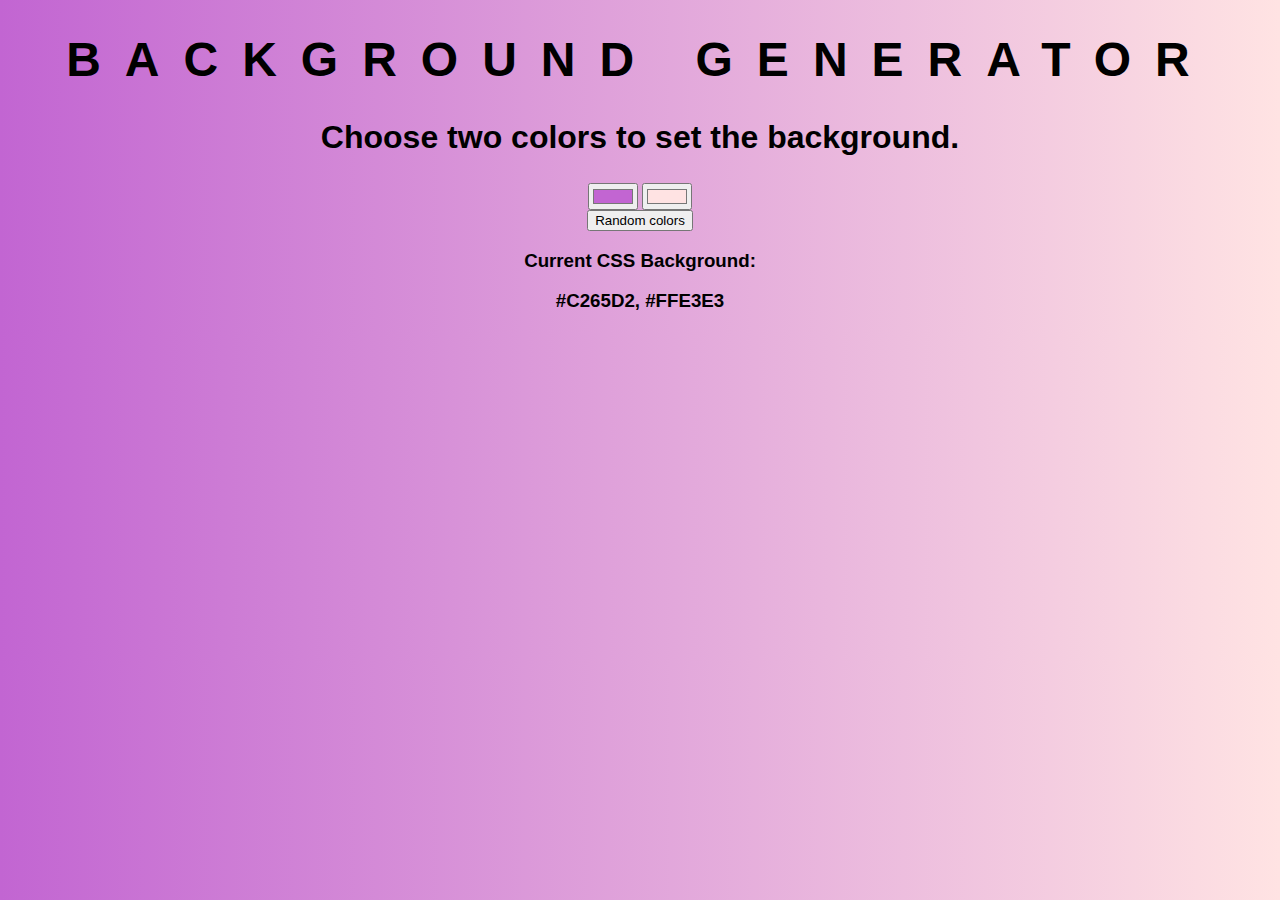
==== index.html @ de2ec0b1 "Update index.html" ====
<!DOCTYPE html>
<html>
<head>
  <meta charset="utf-8">
  <title>Gradient Background</title>
  <link href="https://fonts.googleapis.com/css?family=Open+Sans" rel="stylesheet">
  <link rel="stylesheet" type="text/css" href="gradient.css">
</head>

<body id="gradient">
  <h1>Background Generator</h1>
  <h2>Choose two colors to set the background.</h2>
<div>
  <input oninput="colorChange()" class="color1" type="color" name="color1" value=#c265d2>
  <input oninput="colorChange()" class="color2" type="color" name="color2" value=#ffe3e3>
</div>

  <button onclick="getRandomColor()" type="button" name="button">Random colors</button>

  <h3>Current CSS Background:</h3>
  <h3 id="current">
    #c265d2, #ffe3e3
  </h3>
  <h3 id="line">  </h3>

  <script type="text/javascript"  src="gradient.js"></script>
</body>
</html>
---- gradient.css ----
body {
  font-family: 'Open serif', sans-serif;
  text-align: center;
  background: linear-gradient(to right, rgb(194, 101, 210), rgb(255, 227, 227));
}

h1 {
  text-transform: uppercase;
  font-size: 3em;
  letter-spacing: .5em;
}

h2 {
  font-size: 2em;
}

#current {
  text-transform: uppercase;
}

#line {
  text-transform: none;
}
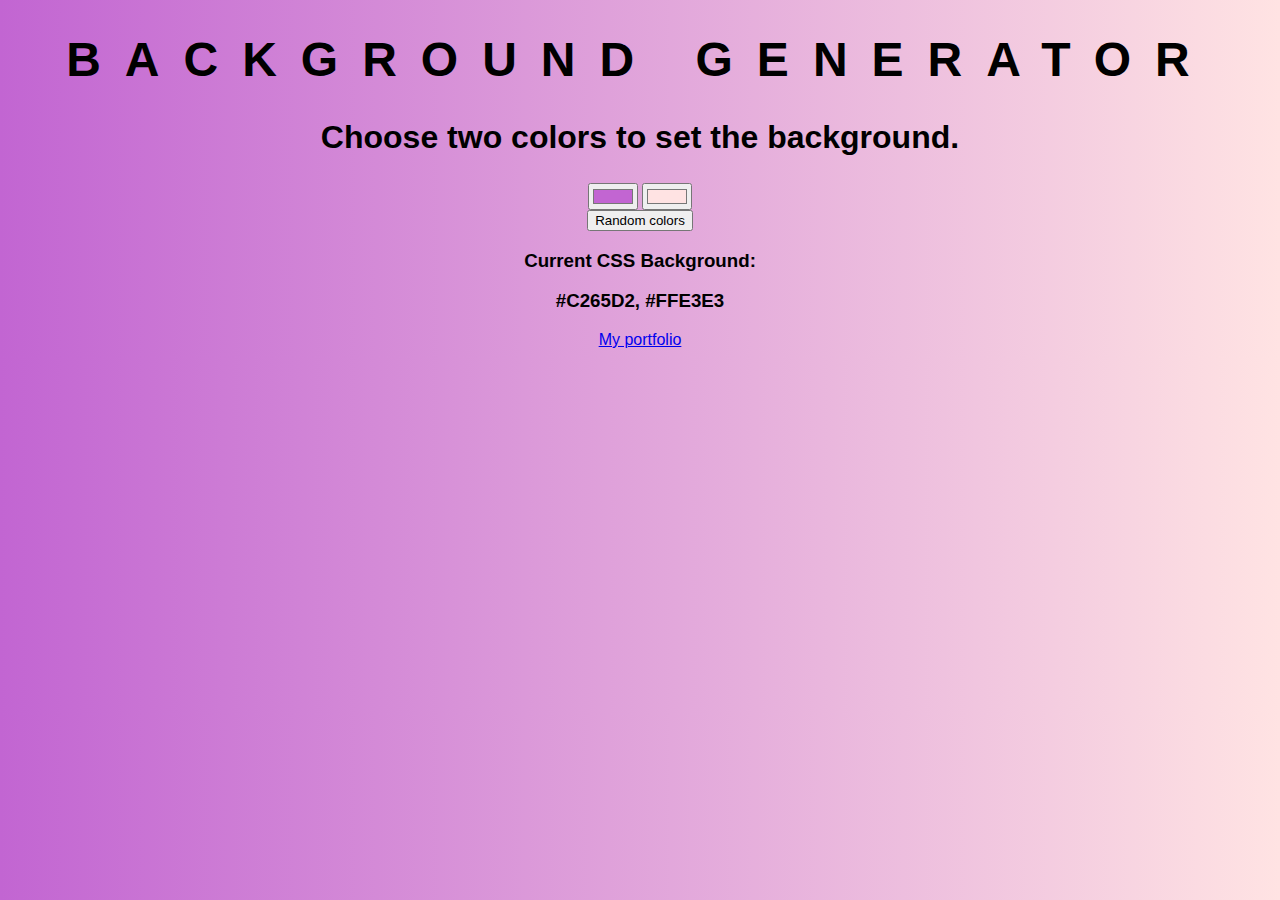
==== commit 21ea55aa: "CodeSchool portfolio add" ====
--- a/index.html
+++ b/index.html
@@ -23,6 +23,10 @@
   </h3>
   <h3 id="line">  </h3>
 
+  <footer>
+    <a href="CodeSchool/index.html">My portfolio</a>
+  </footer>
+
   <script type="text/javascript"  src="gradient.js"></script>
 </body>
 </html>
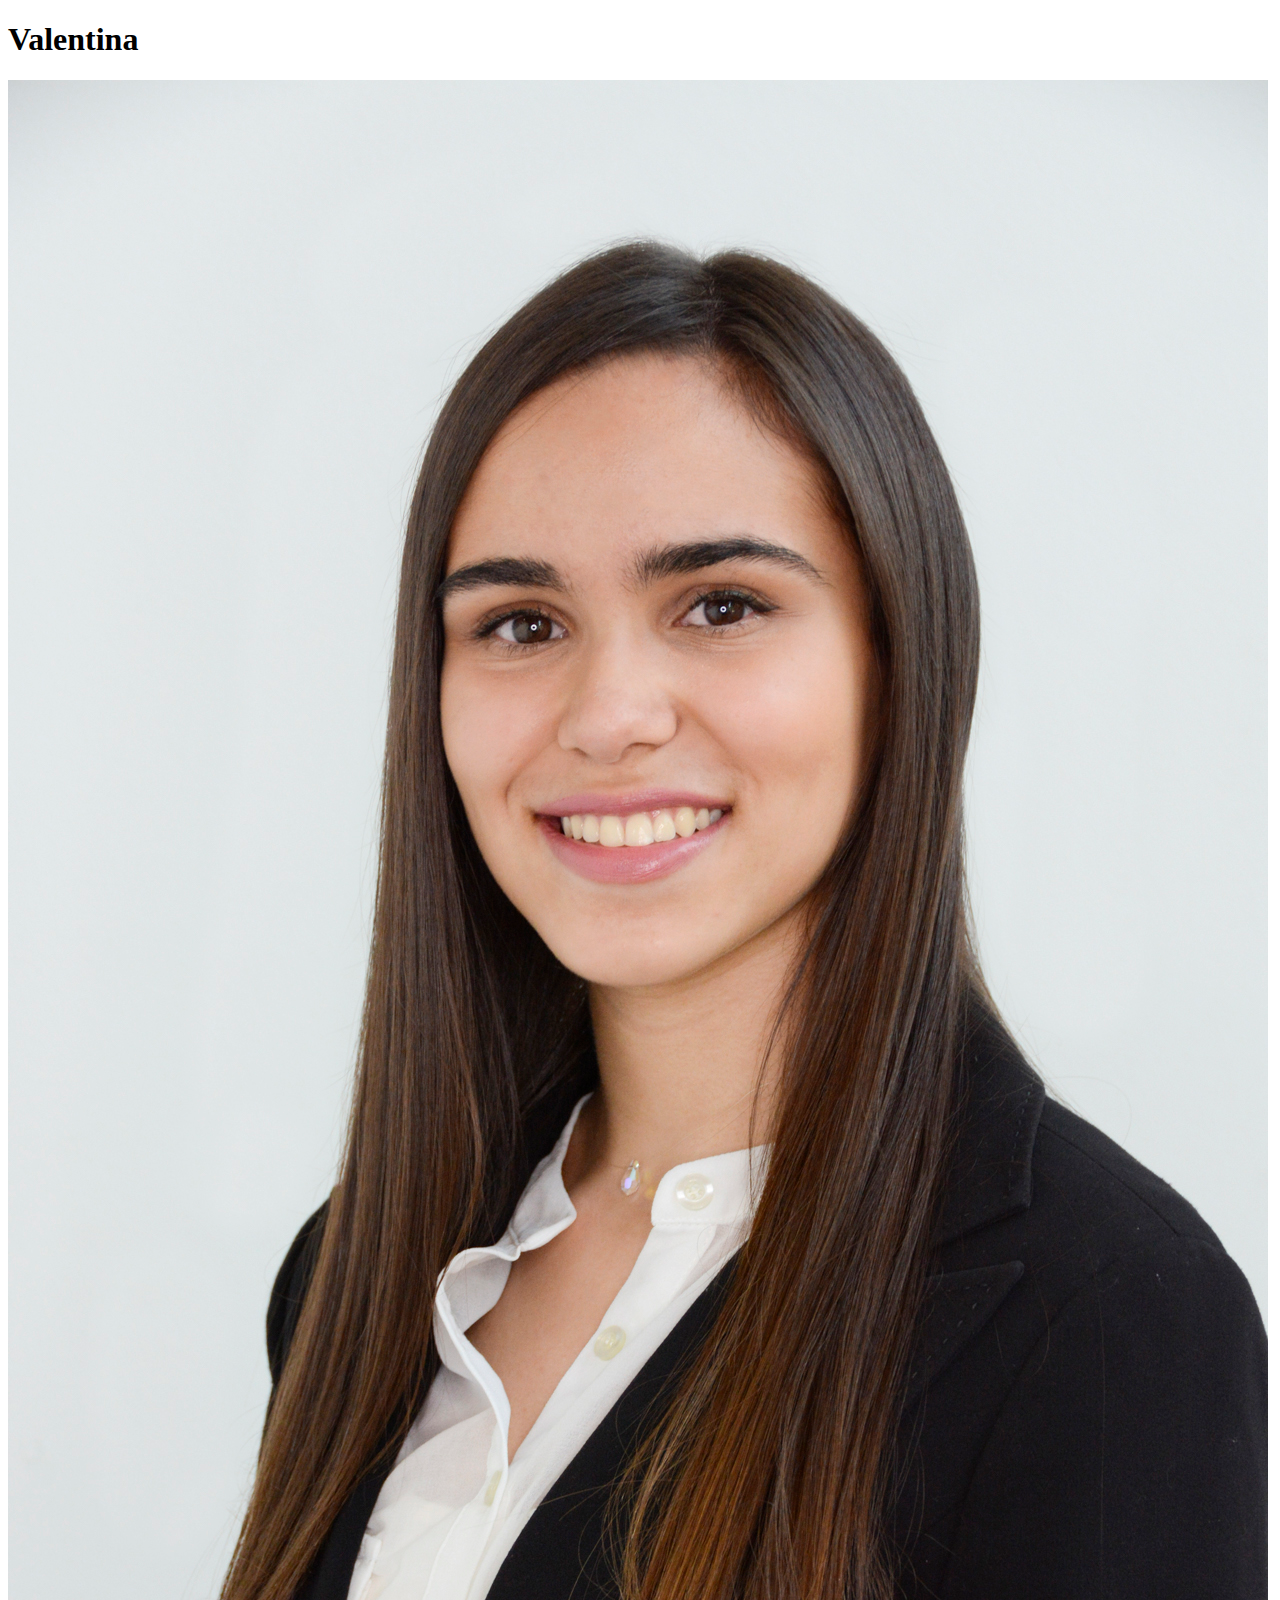
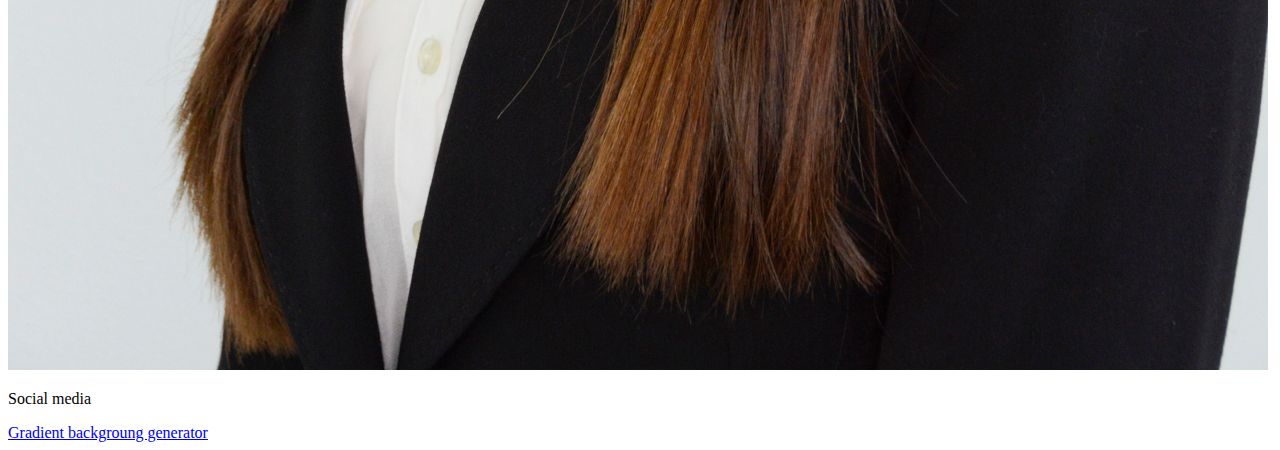
==== commit 9fb4a90b: "profile update" ====
--- a/index.html
+++ b/index.html
@@ -1,32 +1,42 @@
 <!DOCTYPE html>
 <html>
-<head>
-  <meta charset="utf-8">
-  <title>Gradient Background</title>
-  <link href="https://fonts.googleapis.com/css?family=Open+Sans" rel="stylesheet">
-  <link rel="stylesheet" type="text/css" href="gradient.css">
-</head>
+  <head>
+    <meta charset="utf-8">
+    <link rel="stylesheet" href="master.css">
+    <title>Valentina Sánchez</title>
+  </head>
+  <body>
+    <div class="about">
+      <h1>Valentina</h1>
+      <h2></h2>
 
-<body id="gradient">
-  <h1>Background Generator</h1>
-  <h2>Choose two colors to set the background.</h2>
-<div>
-  <input oninput="colorChange()" class="color1" type="color" name="color1" value=#c265d2>
-  <input oninput="colorChange()" class="color2" type="color" name="color2" value=#ffe3e3>
-</div>
+    </div>
 
-  <button onclick="getRandomColor()" type="button" name="button">Random colors</button>
+    <div class="profile">
+      <img src="photo.jpg" alt="Picture">
 
-  <h3>Current CSS Background:</h3>
-  <h3 id="current">
-    #c265d2, #ffe3e3
-  </h3>
-  <h3 id="line">  </h3>
+      <div class="social">
 
-  <footer>
-    <a href="CodeSchool/index.html">My portfolio</a>
-  </footer>
+      </div>
 
-  <script type="text/javascript"  src="gradient.js"></script>
-</body>
+      <p>Social media</p>
+    </div>
+
+    <div class="academic">
+
+    </div>
+
+    <div class="masquedulce">
+
+    </div>
+
+    <div class="games">
+
+    </div>
+
+    <div class="courses">
+      <a href="/Gradient/index.html">Gradient backgroung generator</a>
+    </div>
+
+  </body>
 </html>
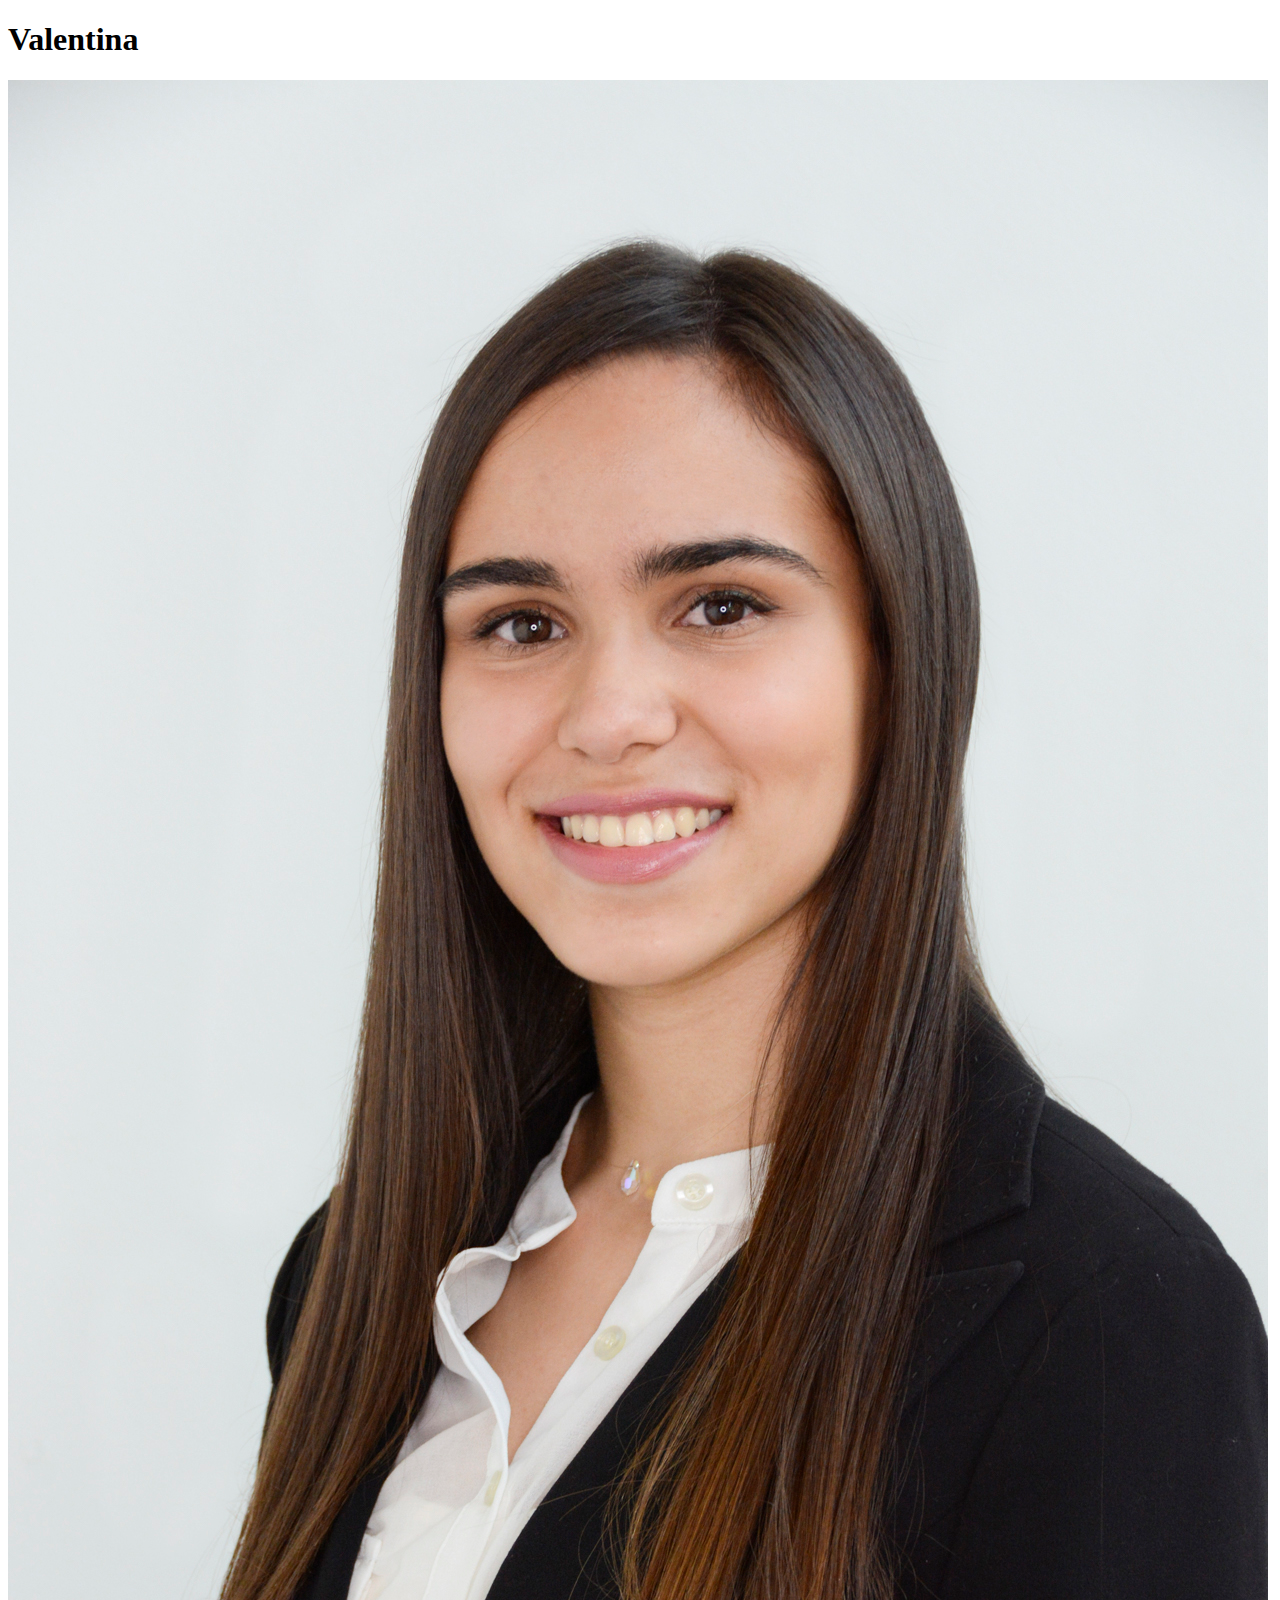
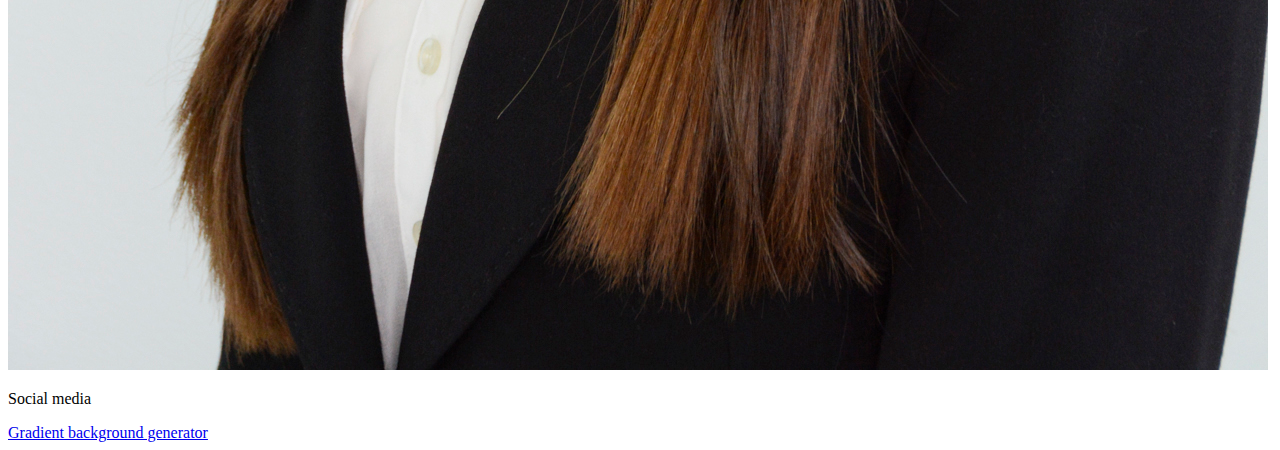
==== commit 1226e215: "link update" ====
--- a/index.html
+++ b/index.html
@@ -35,7 +35,7 @@
     </div>
 
     <div class="courses">
-      <a href="/Gradient/index.html">Gradient backgroung generator</a>
+      <a href="/Gradient/index.html" target="_blank">Gradient background generator</a>
     </div>
 
   </body>
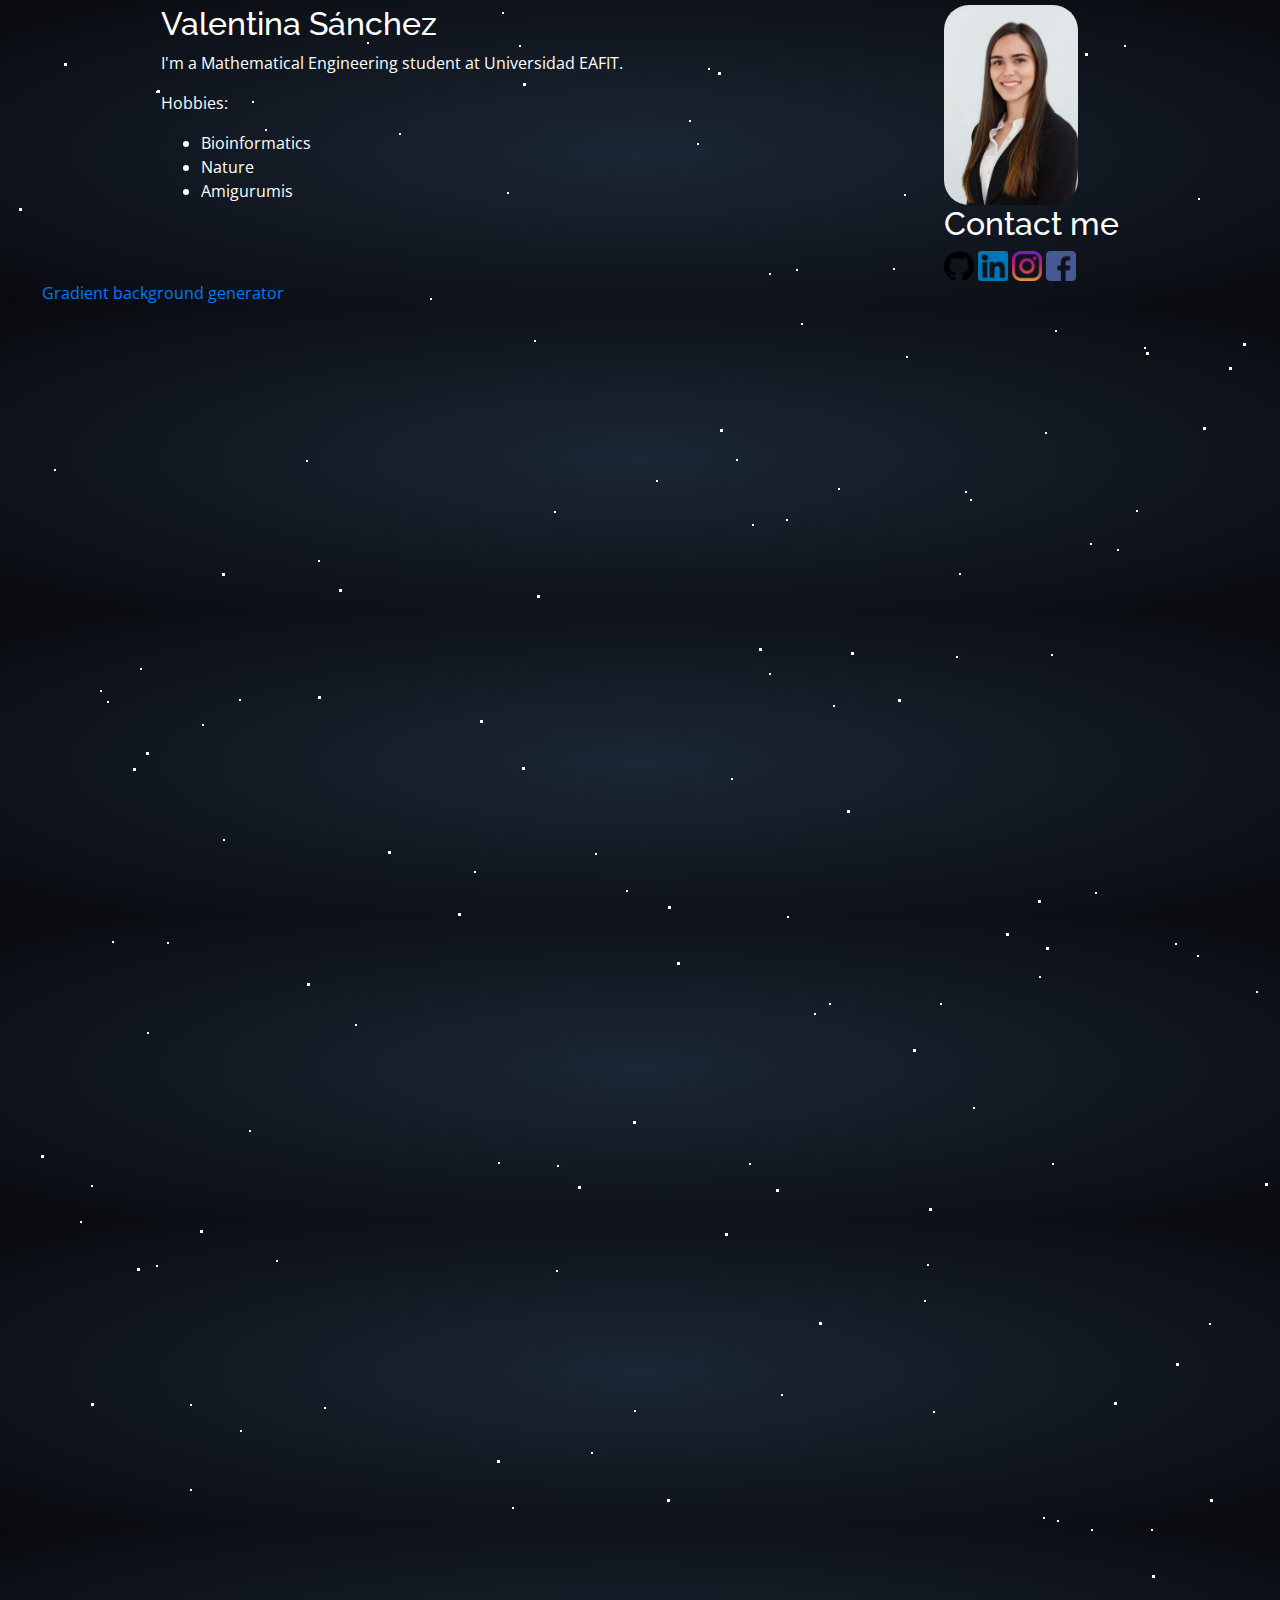
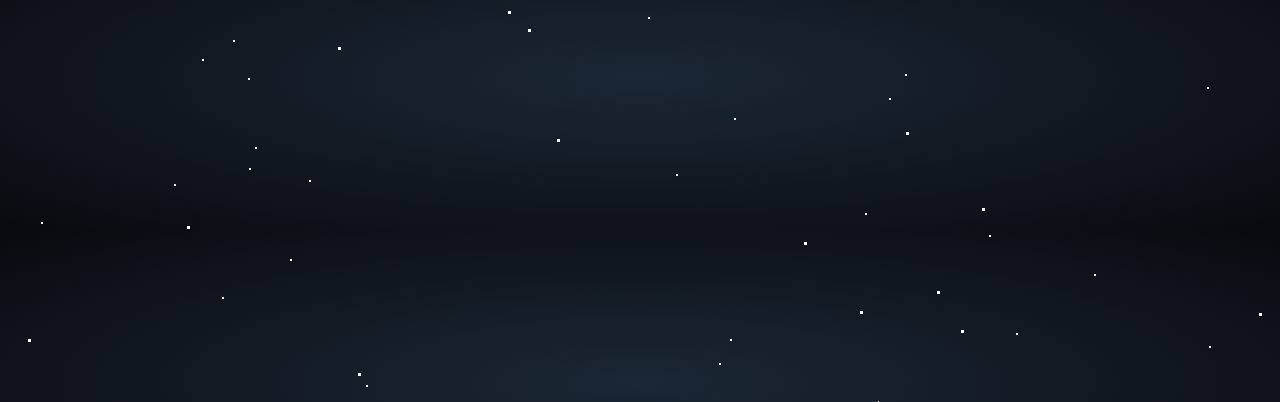
==== commit 47cfda46: "add stars *" ====
--- a/index.html
+++ b/index.html
@@ -2,41 +2,80 @@
 <html>
   <head>
     <meta charset="utf-8">
+    <meta name="viewport" content="width=device-width, initial-scale=1, shrink-to-fit=no">
+    <link href="https://fonts.googleapis.com/css?family=Raleway" rel="stylesheet">
+    <link href="https://fonts.googleapis.com/css?family=Open+Sans" rel="stylesheet">
+
+    <link rel="stylesheet" href="https://maxcdn.bootstrapcdn.com/bootstrap/4.0.0/css/bootstrap.min.css" integrity="sha384-Gn5384xqQ1aoWXA+058RXPxPg6fy4IWvTNh0E263XmFcJlSAwiGgFAW/dAiS6JXm" crossorigin="anonymous">
     <link rel="stylesheet" href="master.css">
+    <link rel="stylesheet" href="stars.css">
     <title>Valentina Sánchez</title>
   </head>
   <body>
+
+    <div id='stars'></div>
+    <div id='stars2'></div>
+    <div id='stars3'></div>
+
+  <div id="header">
+
     <div class="about">
-      <h1>Valentina</h1>
-      <h2></h2>
+      <h1>Valentina Sánchez</h1>
+      <p>I'm a Mathematical Engineering student at Universidad EAFIT.</p>
+      <p>Hobbies:
+        <ul>
+            <li>Bioinformatics</li>
+            <li>Nature</li>
+            <li>Amigurumis</li>
+        </ul>
+
+      </p>
 
     </div>
 
     <div class="profile">
-      <img src="photo.jpg" alt="Picture">
+      <img src="images/photo.jpg" alt="Picture" height="200px" id="picture">
 
+      <h1>Contact me</h1>
       <div class="social">
-
+        <a href="https://github.com/valentina2095"  target="_blank" > <img src="images/github-logo.png" alt="github-logo" height="30px"> </a>
+        <a href="https://www.linkedin.com/in/valentina-s%C3%A1nchez-9314856b/"  target="_blank" > <img src="images/linkedin.png" alt="instagram-logo" height="30px"> </a>
+        <a href="https://www.instagram.com/valentinasb2095/"  target="_blank" > <img src="images/instagram.png" alt="instagram-logo" height="30px"> </a>
+        <a href="https://www.facebook.com/valentina2095"  target="_blank" > <img src="images/facebook.png" alt="facebook-logo" height="30px"> </a>
       </div>
-
-      <p>Social media</p>
-    </div>
-
-    <div class="academic">
 
     </div>
 
+  </div>
+
+  <div id="content">
+
+    <div class="academic">
+    </div>
+
     <div class="masquedulce">
-
     </div>
 
     <div class="games">
+      <div class="">
+      </div>
+
+      <div class="platzi">
+      </div>
+
+      <div class="">
+      </div>
 
     </div>
 
     <div class="courses">
-      <a href="/Gradient/index.html" target="_blank">Gradient background generator</a>
+      <a href="/gradient/index.html" target="_blank">Gradient background generator</a>
     </div>
 
+  </div>
+
+    <script src="https://code.jquery.com/jquery-3.2.1.slim.min.js" integrity="sha384-KJ3o2DKtIkvYIK3UENzmM7KCkRr/rE9/Qpg6aAZGJwFDMVNA/GpGFF93hXpG5KkN" crossorigin="anonymous"></script>
+    <script src="https://cdnjs.cloudflare.com/ajax/libs/popper.js/1.12.9/umd/popper.min.js" integrity="sha384-ApNbgh9B+Y1QKtv3Rn7W3mgPxhU9K/ScQsAP7hUibX39j7fakFPskvXusvfa0b4Q" crossorigin="anonymous"></script>
+    <script src="https://maxcdn.bootstrapcdn.com/bootstrap/4.0.0/js/bootstrap.min.js" integrity="sha384-JZR6Spejh4U02d8jOt6vLEHfe/JQGiRRSQQxSfFWpi1MquVdAyjUar5+76PVCmYl" crossorigin="anonymous"></script>
   </body>
 </html>
--- a/master.css
+++ b/master.css
@@ -0,0 +1,24 @@
+body {
+  background: radial-gradient(ellipse, #1b2735 0%, #090a0f 100%);
+  font-family: 'Open Sans', sans-serif;
+  color: #FFF;
+}
+
+h1 {
+  font-size: 32px;
+  font-family: Raleway;
+}
+
+#header {
+  display: flex;
+  flex-wrap: wrap;
+  justify-content: space-around;
+}
+
+#content {
+  margin-left: 42px; 
+}
+
+#picture {
+  border-radius: 25px;
+}
--- a/stars.css
+++ b/stars.css
@@ -0,0 +1,60 @@
+/* html { */
+  /* height: 100%; */
+  /* background: radial-gradient(ellipse at bottom, #1b2735 0%, #090a0f 100%); */
+  /* overflow: hidden; */
+/* } */
+
+#stars {
+  background: transparent;
+  box-shadow: 1744px 122px #FFF , 134px 1321px #FFF , 92px 859px #FFF , 235px 1045px #FFF , 366px 912px #FFF , 491px 942px #FFF , 14px 1831px #FFF , 582px 476px #FFF , 588px 1230px #FFF , 1520px 1343px #FFF , 1671px 203px #FFF , 550px 341px #FFF , 1491px 549px #FFF , 558px 161px #FFF , 896px 1823px #FFF , 999px 1463px #FFF , 1557px 636px #FFF , 1754px 1307px #FFF , 1682px 1494px #FFF , 703px 1707px #FFF , 1945px 1847px #FFF , 1151px 1320px #FFF , 980px 144px #FFF , 478px 948px #FFF , 109px 1762px #FFF , 558px 255px #FFF , 719px 1820px #FFF , 588px 748px #FFF , 1899px 174px #FFF , 841px 1771px #FFF , 571px 1588px #FFF , 1155px 353px #FFF , 1879px 1220px #FFF , 1782px 870px #FFF , 407px 1238px #FFF , 1141px 63px #FFF , 1147px 1097px #FFF , 1406px 159px #FFF , 637px 1215px #FFF , 694px 1114px #FFF , 1536px 727px #FFF , 1708px 1512px #FFF , 1147px 880px #FFF , 684px 988px #FFF , 140px 851px #FFF , 1565px 1788px #FFF , 1573px 889px #FFF , 1172px 628px #FFF , 1474px 1978px #FFF , 435px 447px #FFF , 185px 1808px #FFF , 620px 1560px #FFF , 1387px 1196px #FFF , 138px 1854px #FFF , 137px 1499px #FFF , 1721px 1132px #FFF , 10px 32px #FFF , 1931px 1990px #FFF , 209px 91px #FFF , 1876px 1795px #FFF , 1130px 1551px #FFF , 284px 1848px #FFF , 389px 1603px #FFF , 612px 1121px #FFF , 825px 1926px #FFF , 161px 344px #FFF , 1729px 333px #FFF , 1037px 37px #FFF , 844px 1085px #FFF , 1179px 554px #FFF , 50px 478px #FFF , 1864px 704px #FFF , 233px 723px #FFF , 1202px 445px #FFF , 882px 189px #FFF , 362px 735px #FFF , 924px 411px #FFF , 902px 209px #FFF , 104px 185px #FFF , 1599px 1852px #FFF , 1974px 944px #FFF , 438px 1164px #FFF , 401px 1533px #FFF , 191px 1429px #FFF , 251px 1034px #FFF , 1807px 1412px #FFF , 72px 23px #FFF , 1752px 1146px #FFF , 261px 1481px #FFF , 548px 33px #FFF , 710px 1204px #FFF , 355px 1697px #FFF , 581px 100px #FFF , 318px 1146px #FFF , 929px 79px #FFF , 999px 347px #FFF , 155px 292px #FFF , 271px 677px #FFF , 920px 1596px #FFF , 1736px 184px #FFF , 1022px 1790px #FFF , 1465px 1762px #FFF , 820px 526px #FFF , 175px 37px #FFF , 440px 746px #FFF , 681px 1879px #FFF , 690px 1135px #FFF , 1960px 1453px #FFF , 422px 856px #FFF , 1217px 1232px #FFF , 1015px 1695px #FFF , 1933px 492px #FFF , 272px 448px #FFF , 1578px 1487px #FFF , 437px 874px #FFF , 947px 838px #FFF , 1339px 867px #FFF , 1484px 773px #FFF , 764px 66px #FFF , 418px 707px #FFF , 192px 1909px #FFF , 1629px 215px #FFF , 171px 260px #FFF , 1180px 220px #FFF , 488px 857px #FFF , 593px 493px #FFF , 1794px 886px #FFF , 1673px 1977px #FFF , 905px 1193px #FFF , 1372px 1843px #FFF , 1605px 908px #FFF , 659px 181px #FFF , 700px 1758px #FFF , 812px 1200px #FFF , 1800px 1440px #FFF , 1858px 212px #FFF , 628px 1026px #FFF , 1825px 1556px #FFF , 1641px 1750px #FFF , 1195px 1086px #FFF , 1465px 558px #FFF , 1634px 436px #FFF , 1354px 1831px #FFF , 1212px 1485px #FFF , 1491px 994px #FFF , 604px 1279px #FFF , 413px 1131px #FFF , 1677px 1086px #FFF , 841px 47px #FFF , 146px 489px #FFF , 117px 1195px #FFF , 67px 47px #FFF , 883px 258px #FFF , 1801px 1294px #FFF , 594px 1870px #FFF , 649px 531px #FFF , 721px 132px #FFF , 975px 1616px #FFF , 716px 94px #FFF , 295px 791px #FFF , 174px 1814px #FFF , 1130px 298px #FFF , 1747px 1835px #FFF , 605px 1521px #FFF , 78px 743px #FFF , 1685px 311px #FFF , 804px 341px #FFF , 1440px 852px #FFF , 1607px 1692px #FFF , 698px 1112px #FFF , 1153px 1608px #FFF , 539px 999px #FFF , 262px 353px #FFF , 457px 1246px #FFF , 1858px 998px #FFF , 364px 431px #FFF , 1907px 912px #FFF , 541px 916px #FFF , 168px 1384px #FFF , 357px 1321px #FFF , 1859px 1866px #FFF , 1001px 909px #FFF , 842px 1663px #FFF , 369px 1176px #FFF , 932px 1372px #FFF , 1606px 732px #FFF , 1844px 857px #FFF , 974px 1588px #FFF , 804px 1139px #FFF , 65px 1213px #FFF , 1066px 863px #FFF , 1991px 1734px #FFF , 300px 738px #FFF , 1260px 1141px #FFF , 83px 260px #FFF , 1219px 167px #FFF , 613px 990px #FFF , 873px 81px #FFF , 362px 235px #FFF , 373px 372px #FFF , 80px 247px #FFF , 902px 1141px #FFF , 294px 464px #FFF , 766px 1925px #FFF , 1151px 1305px #FFF , 1250px 1593px #FFF , 1289px 119px #FFF , 1525px 1505px #FFF , 234px 1306px #FFF , 571px 858px #FFF , 571px 996px #FFF , 766px 1342px #FFF , 1371px 716px #FFF , 711px 1939px #FFF , 904px 1797px #FFF , 424px 1710px #FFF , 762px 1614px #FFF , 1389px 1290px #FFF , 905px 689px #FFF , 352px 38px #FFF , 2000px 1317px #FFF , 597px 864px #FFF , 824px 711px #FFF , 966px 1060px #FFF , 958px 992px #FFF , 1121px 324px #FFF , 1624px 688px #FFF , 1737px 702px #FFF , 1566px 1344px #FFF , 697px 368px #FFF , 291px 1126px #FFF , 1732px 50px #FFF , 712px 1941px #FFF , 1257px 372px #FFF , 317px 1462px #FFF , 222px 309px #FFF , 1139px 647px #FFF , 170px 878px #FFF , 1272px 1511px #FFF , 1009px 1912px #FFF , 1875px 1105px #FFF , 1968px 1370px #FFF , 1193px 687px #FFF , 1498px 611px #FFF , 247px 1993px #FFF , 1686px 1611px #FFF , 937px 340px #FFF , 114px 1423px #FFF , 496px 1191px #FFF , 110px 1284px #FFF , 876px 687px #FFF , 1173px 214px #FFF , 210px 628px #FFF , 302px 1173px #FFF , 1318px 939px #FFF , 1665px 1310px #FFF , 66px 338px #FFF , 1355px 615px #FFF , 1139px 1672px #FFF , 91px 1000px #FFF , 112px 422px #FFF , 89px 503px #FFF , 97px 1599px #FFF , 1031px 1955px #FFF , 1755px 1532px #FFF , 1764px 1930px #FFF , 1822px 1751px #FFF , 133px 401px #FFF , 718px 85px #FFF , 1797px 78px #FFF , 520px 1725px #FFF , 226px 406px #FFF , 1561px 1574px #FFF , 340px 1602px #FFF , 718px 976px #FFF , 1823px 570px #FFF , 1298px 484px #FFF , 1023px 1903px #FFF , 1266px 1334px #FFF , 763px 877px #FFF , 223px 631px #FFF , 1761px 1293px #FFF , 878px 1px #FFF , 973px 696px #FFF , 975px 1841px #FFF , 1276px 302px #FFF , 1399px 1324px #FFF , 1706px 872px #FFF , 341px 1960px #FFF , 1384px 1655px #FFF , 1897px 767px #FFF , 68px 405px #FFF , 705px 310px #FFF , 194px 103px #FFF , 1432px 368px #FFF , 1262px 1682px #FFF , 1933px 1526px #FFF , 263px 655px #FFF , 1031px 1031px #FFF , 1557px 788px #FFF , 1558px 1360px #FFF , 812px 421px #FFF , 1951px 734px #FFF , 1567px 498px #FFF , 1832px 1229px #FFF , 913px 164px #FFF , 1907px 1273px #FFF , 533px 749px #FFF , 1235px 951px #FFF , 645px 1959px #FFF , 92px 1570px #FFF , 1169px 1434px #FFF , 118px 1223px #FFF , 583px 957px #FFF , 1245px 316px #FFF , 527px 863px #FFF , 372px 1007px #FFF , 244px 1251px #FFF , 314px 494px #FFF , 1842px 1463px #FFF , 1315px 730px #FFF , 1655px 1366px #FFF , 482px 979px #FFF , 340px 1808px #FFF , 256px 578px #FFF , 858px 1792px #FFF , 1965px 403px #FFF , 454px 253px #FFF , 1664px 698px #FFF , 1974px 750px #FFF , 262px 1801px #FFF , 1652px 1076px #FFF , 992px 711px #FFF , 1792px 1323px #FFF , 700px 1748px #FFF , 855px 966px #FFF , 1833px 1747px #FFF , 402px 1272px #FFF , 1391px 1039px #FFF , 1395px 1538px #FFF , 397px 1972px #FFF , 744px 1403px #FFF , 1784px 1046px #FFF , 111px 198px #FFF , 1827px 473px #FFF , 1347px 1891px #FFF , 1238px 1081px #FFF , 189px 908px #FFF , 1513px 542px #FFF , 673px 981px #FFF , 720px 1184px #FFF , 373px 792px #FFF , 1470px 1631px #FFF , 16px 822px #FFF , 1935px 829px #FFF , 364px 613px #FFF , 223px 899px #FFF , 1233px 874px #FFF , 1441px 1834px #FFF , 719px 894px #FFF , 76px 1610px #FFF , 296px 685px #FFF , 572px 1637px #FFF , 349px 114px #FFF , 1670px 1802px #FFF , 979px 928px #FFF , 1589px 574px #FFF , 756px 194px #FFF , 616px 507px #FFF , 271px 186px #FFF , 198px 360px #FFF , 1916px 418px #FFF , 721px 667px #FFF , 1937px 1908px #FFF , 17px 556px #FFF , 345px 443px #FFF , 718px 760px #FFF , 1922px 310px #FFF , 1185px 887px #FFF , 1745px 1848px #FFF , 909px 847px #FFF , 1170px 134px #FFF , 1773px 1133px #FFF , 1099px 233px #FFF , 1122px 1524px #FFF , 866px 907px #FFF , 398px 213px #FFF , 1287px 886px #FFF , 1194px 149px #FFF , 1876px 1667px #FFF , 332px 1658px #FFF , 146px 1253px #FFF , 958px 211px #FFF , 643px 47px #FFF , 1213px 1339px #FFF , 1637px 1939px #FFF , 1601px 355px #FFF , 256px 1982px #FFF , 989px 1609px #FFF , 1179px 701px #FFF , 685px 1463px #FFF , 1910px 465px #FFF , 764px 1930px #FFF , 1856px 433px #FFF , 720px 367px #FFF , 1821px 416px #FFF , 48px 1114px #FFF , 716px 489px #FFF , 174px 1972px #FFF , 115px 1373px #FFF , 1487px 141px #FFF , 1919px 1362px #FFF , 1662px 859px #FFF , 1168px 490px #FFF , 706px 1820px #FFF , 588px 318px #FFF , 107px 778px #FFF , 621px 1667px #FFF , 1331px 1996px #FFF , 1404px 1154px #FFF , 860px 1019px #FFF , 1385px 1883px #FFF , 1066px 1951px #FFF , 752px 444px #FFF , 955px 1031px #FFF , 1256px 1899px #FFF , 961px 1455px #FFF , 1101px 84px #FFF , 890px 335px #FFF , 798px 40px #FFF , 138px 54px #FFF , 1934px 252px #FFF , 429px 324px #FFF , 1645px 1522px #FFF , 218px 737px #FFF , 1625px 531px #FFF , 605px 1290px #FFF , 1867px 648px #FFF , 82px 1137px #FFF , 231px 1423px #FFF , 471px 944px #FFF , 1363px 1752px #FFF , 482px 1364px #FFF , 1305px 627px #FFF , 1065px 891px #FFF , 217px 1841px #FFF , 1843px 1501px #FFF , 1681px 734px #FFF , 185px 856px #FFF , 609px 1094px #FFF , 49px 1657px #FFF , 783px 594px #FFF , 1018px 1123px #FFF , 644px 1149px #FFF , 739px 1262px #FFF , 1439px 1187px #FFF , 1789px 1507px #FFF , 941px 791px #FFF , 1319px 1308px #FFF , 498px 626px #FFF , 1594px 858px #FFF , 783px 71px #FFF , 576px 1976px #FFF , 1625px 696px #FFF , 1821px 352px #FFF , 1039px 885px #FFF , 208px 430px #FFF , 124px 198px #FFF , 1964px 686px #FFF , 1440px 1952px #FFF , 231px 1435px #FFF , 1846px 853px #FFF , 1174px 536px #FFF , 1228px 310px #FFF , 1380px 699px #FFF , 1116px 169px #FFF , 1416px 1007px #FFF , 178px 192px #FFF , 1302px 1903px #FFF , 1892px 154px #FFF , 962px 1032px #FFF , 1009px 1916px #FFF , 1549px 1206px #FFF , 899px 968px #FFF , 902px 543px #FFF , 1516px 542px #FFF , 965px 527px #FFF , 1594px 696px #FFF , 856px 1719px #FFF , 1522px 248px #FFF , 1795px 283px #FFF , 1144px 946px #FFF , 1365px 199px #FFF , 359px 1347px #FFF , 1506px 263px #FFF , 433px 1793px #FFF , 201px 247px #FFF , 942px 838px #FFF , 1122px 1065px #FFF , 1997px 108px #FFF , 306px 989px #FFF , 641px 1713px #FFF , 1072px 959px #FFF , 1874px 1079px #FFF , 1938px 269px #FFF , 891px 389px #FFF , 22px 574px #FFF , 727px 474px #FFF , 1671px 1649px #FFF , 98px 400px #FFF , 641px 798px #FFF , 1218px 1051px #FFF , 907px 1485px #FFF , 1002px 1549px #FFF , 1932px 1448px #FFF , 1132px 573px #FFF , 1222px 1147px #FFF , 1009px 451px #FFF , 698px 1940px #FFF , 97px 1123px #FFF , 904px 751px #FFF , 1904px 593px #FFF , 1451px 1658px #FFF , 191px 1606px #FFF , 1346px 482px #FFF , 1935px 1086px #FFF , 1052px 224px #FFF , 526px 1810px #FFF , 1607px 606px #FFF , 427px 1830px #FFF , 1546px 407px #FFF , 1771px 208px #FFF , 1714px 181px #FFF , 1332px 943px #FFF , 1663px 1094px #FFF , 1861px 1747px #FFF , 1429px 1217px #FFF , 1733px 1915px #FFF , 925px 1179px #FFF , 735px 781px #FFF , 1775px 1989px #FFF , 1770px 476px #FFF , 844px 400px #FFF , 1793px 1517px #FFF , 544px 281px #FFF , 725px 344px #FFF , 1274px 764px #FFF , 1845px 339px #FFF , 582px 1745px #FFF , 351px 1287px #FFF , 207px 749px #FFF , 1063px 1411px #FFF , 1246px 342px #FFF , 1538px 166px #FFF , 770px 602px #FFF , 1214px 1971px #FFF , 113px 294px #FFF , 1157px 101px #FFF , 1657px 517px #FFF , 637px 1693px #FFF , 961px 1649px #FFF , 1754px 1572px #FFF , 1885px 659px #FFF , 238px 34px #FFF , 413px 1027px #FFF , 1709px 1556px #FFF , 460px 878px #FFF , 1597px 608px #FFF , 544px 434px #FFF , 1258px 477px #FFF , 565px 1863px #FFF , 426px 322px #FFF , 1917px 850px #FFF , 296px 144px #FFF , 643px 1896px #FFF , 511px 116px #FFF , 359px 847px #FFF , 702px 1133px #FFF , 857px 1371px #FFF , 559px 1758px #FFF , 1615px 1223px #FFF , 1927px 1736px #FFF , 704px 941px #FFF , 1932px 942px #FFF , 1462px 335px #FFF , 154px 1915px #FFF , 1387px 918px #FFF , 1512px 1041px #FFF , 1094px 1334px #FFF , 1678px 865px #FFF , 1960px 431px #FFF , 666px 1258px #FFF , 422px 1215px #FFF , 345px 802px #FFF , 1207px 647px #FFF , 1701px 374px #FFF , 1440px 1925px #FFF , 1536px 1163px #FFF , 905px 155px #FFF , 843px 1036px #FFF , 660px 823px #FFF , 1329px 661px #FFF , 1867px 899px #FFF , 1022px 514px #FFF , 1062px 1570px #FFF , 888px 1786px #FFF , 699px 1738px #FFF , 1831px 1712px #FFF , 434px 18px #FFF , 227px 205px #FFF , 520px 1279px #FFF , 1329px 764px #FFF , 1824px 47px #FFF , 112px 266px #FFF , 830px 1140px #FFF , 478px 637px #FFF , 634px 850px #FFF , 711px 873px #FFF , 987px 249px #FFF , 1454px 909px #FFF , 699px 922px #FFF , 1458px 1142px #FFF , 701px 1893px #FFF , 134px 384px #FFF , 904px 354px #FFF , 1913px 1229px #FFF , 1606px 1336px #FFF , 976px 1776px #FFF , 1726px 605px #FFF , 1244px 590px #FFF , 1351px 526px #FFF , 1997px 130px #FFF , 1137px 1134px #FFF , 1293px 283px #FFF , 977px 1608px #FFF , 422px 1252px #FFF , 236px 1653px #FFF , 28px 1722px #FFF , 698px 39px #FFF , 5px 434px #FFF , 1430px 1466px #FFF , 1470px 1596px #FFF , 487px 81px #FFF , 186px 340px #FFF , 1941px 1px #FFF , 1342px 487px #FFF , 813px 1855px #FFF , 1445px 148px #FFF , 1965px 1428px #FFF , 1122px 1277px #FFF , 846px 820px #FFF , 1804px 228px #FFF , 1501px 121px #FFF , 215px 1033px #FFF , 244px 426px #FFF , 976px 453px #FFF , 566px 953px #FFF , 1772px 213px #FFF , 1323px 1778px #FFF , 1350px 817px #FFF , 803px 913px #FFF , 1395px 1359px #FFF , 1995px 119px #FFF , 579px 1963px #FFF , 862px 1621px #FFF , 1718px 825px #FFF , 823px 27px #FFF , 1252px 41px #FFF , 1562px 835px #FFF , 1730px 633px #FFF , 1723px 1939px #FFF , 524px 1824px #FFF , 1921px 1450px #FFF , 1174px 1062px #FFF , 1008px 1932px #FFF , 467px 334px #FFF , 80px 818px #FFF , 1266px 1185px #FFF , 1589px 807px #FFF , 1221px 320px #FFF , 1724px 852px #FFF , 1194px 286px #FFF , 800px 1835px #FFF , 1958px 728px #FFF , 1271px 376px #FFF , 43px 1654px #FFF , 77px 803px #FFF , 1399px 197px #FFF , 591px 1743px #FFF , 652px 1925px #FFF , 107px 1939px #FFF , 1110px 1708px #FFF , 797px 1480px #FFF , 1516px 684px #FFF , 559px 1733px #FFF , 1265px 718px #FFF , 1263px 54px #FFF , 693px 113px #FFF , 1456px 1459px #FFF , 1527px 1324px #FFF;
+  animation: animStar 50s linear infinite;
+}
+#stars:after {
+  content: " ";
+  position: absolute;
+  top: 2000px;
+  width: 1px;
+  height: 1px;
+  background: transparent;
+  box-shadow: 1744px 122px #FFF , 134px 1321px #FFF , 92px 859px #FFF , 235px 1045px #FFF , 366px 912px #FFF , 491px 942px #FFF , 14px 1831px #FFF , 582px 476px #FFF , 588px 1230px #FFF , 1520px 1343px #FFF , 1671px 203px #FFF , 550px 341px #FFF , 1491px 549px #FFF , 558px 161px #FFF , 896px 1823px #FFF , 999px 1463px #FFF , 1557px 636px #FFF , 1754px 1307px #FFF , 1682px 1494px #FFF , 703px 1707px #FFF , 1945px 1847px #FFF , 1151px 1320px #FFF , 980px 144px #FFF , 478px 948px #FFF , 109px 1762px #FFF , 558px 255px #FFF , 719px 1820px #FFF , 588px 748px #FFF , 1899px 174px #FFF , 841px 1771px #FFF , 571px 1588px #FFF , 1155px 353px #FFF , 1879px 1220px #FFF , 1782px 870px #FFF , 407px 1238px #FFF , 1141px 63px #FFF , 1147px 1097px #FFF , 1406px 159px #FFF , 637px 1215px #FFF , 694px 1114px #FFF , 1536px 727px #FFF , 1708px 1512px #FFF , 1147px 880px #FFF , 684px 988px #FFF , 140px 851px #FFF , 1565px 1788px #FFF , 1573px 889px #FFF , 1172px 628px #FFF , 1474px 1978px #FFF , 435px 447px #FFF , 185px 1808px #FFF , 620px 1560px #FFF , 1387px 1196px #FFF , 138px 1854px #FFF , 137px 1499px #FFF , 1721px 1132px #FFF , 10px 32px #FFF , 1931px 1990px #FFF , 209px 91px #FFF , 1876px 1795px #FFF , 1130px 1551px #FFF , 284px 1848px #FFF , 389px 1603px #FFF , 612px 1121px #FFF , 825px 1926px #FFF , 161px 344px #FFF , 1729px 333px #FFF , 1037px 37px #FFF , 844px 1085px #FFF , 1179px 554px #FFF , 50px 478px #FFF , 1864px 704px #FFF , 233px 723px #FFF , 1202px 445px #FFF , 882px 189px #FFF , 362px 735px #FFF , 924px 411px #FFF , 902px 209px #FFF , 104px 185px #FFF , 1599px 1852px #FFF , 1974px 944px #FFF , 438px 1164px #FFF , 401px 1533px #FFF , 191px 1429px #FFF , 251px 1034px #FFF , 1807px 1412px #FFF , 72px 23px #FFF , 1752px 1146px #FFF , 261px 1481px #FFF , 548px 33px #FFF , 710px 1204px #FFF , 355px 1697px #FFF , 581px 100px #FFF , 318px 1146px #FFF , 929px 79px #FFF , 999px 347px #FFF , 155px 292px #FFF , 271px 677px #FFF , 920px 1596px #FFF , 1736px 184px #FFF , 1022px 1790px #FFF , 1465px 1762px #FFF , 820px 526px #FFF , 175px 37px #FFF , 440px 746px #FFF , 681px 1879px #FFF , 690px 1135px #FFF , 1960px 1453px #FFF , 422px 856px #FFF , 1217px 1232px #FFF , 1015px 1695px #FFF , 1933px 492px #FFF , 272px 448px #FFF , 1578px 1487px #FFF , 437px 874px #FFF , 947px 838px #FFF , 1339px 867px #FFF , 1484px 773px #FFF , 764px 66px #FFF , 418px 707px #FFF , 192px 1909px #FFF , 1629px 215px #FFF , 171px 260px #FFF , 1180px 220px #FFF , 488px 857px #FFF , 593px 493px #FFF , 1794px 886px #FFF , 1673px 1977px #FFF , 905px 1193px #FFF , 1372px 1843px #FFF , 1605px 908px #FFF , 659px 181px #FFF , 700px 1758px #FFF , 812px 1200px #FFF , 1800px 1440px #FFF , 1858px 212px #FFF , 628px 1026px #FFF , 1825px 1556px #FFF , 1641px 1750px #FFF , 1195px 1086px #FFF , 1465px 558px #FFF , 1634px 436px #FFF , 1354px 1831px #FFF , 1212px 1485px #FFF , 1491px 994px #FFF , 604px 1279px #FFF , 413px 1131px #FFF , 1677px 1086px #FFF , 841px 47px #FFF , 146px 489px #FFF , 117px 1195px #FFF , 67px 47px #FFF , 883px 258px #FFF , 1801px 1294px #FFF , 594px 1870px #FFF , 649px 531px #FFF , 721px 132px #FFF , 975px 1616px #FFF , 716px 94px #FFF , 295px 791px #FFF , 174px 1814px #FFF , 1130px 298px #FFF , 1747px 1835px #FFF , 605px 1521px #FFF , 78px 743px #FFF , 1685px 311px #FFF , 804px 341px #FFF , 1440px 852px #FFF , 1607px 1692px #FFF , 698px 1112px #FFF , 1153px 1608px #FFF , 539px 999px #FFF , 262px 353px #FFF , 457px 1246px #FFF , 1858px 998px #FFF , 364px 431px #FFF , 1907px 912px #FFF , 541px 916px #FFF , 168px 1384px #FFF , 357px 1321px #FFF , 1859px 1866px #FFF , 1001px 909px #FFF , 842px 1663px #FFF , 369px 1176px #FFF , 932px 1372px #FFF , 1606px 732px #FFF , 1844px 857px #FFF , 974px 1588px #FFF , 804px 1139px #FFF , 65px 1213px #FFF , 1066px 863px #FFF , 1991px 1734px #FFF , 300px 738px #FFF , 1260px 1141px #FFF , 83px 260px #FFF , 1219px 167px #FFF , 613px 990px #FFF , 873px 81px #FFF , 362px 235px #FFF , 373px 372px #FFF , 80px 247px #FFF , 902px 1141px #FFF , 294px 464px #FFF , 766px 1925px #FFF , 1151px 1305px #FFF , 1250px 1593px #FFF , 1289px 119px #FFF , 1525px 1505px #FFF , 234px 1306px #FFF , 571px 858px #FFF , 571px 996px #FFF , 766px 1342px #FFF , 1371px 716px #FFF , 711px 1939px #FFF , 904px 1797px #FFF , 424px 1710px #FFF , 762px 1614px #FFF , 1389px 1290px #FFF , 905px 689px #FFF , 352px 38px #FFF , 2000px 1317px #FFF , 597px 864px #FFF , 824px 711px #FFF , 966px 1060px #FFF , 958px 992px #FFF , 1121px 324px #FFF , 1624px 688px #FFF , 1737px 702px #FFF , 1566px 1344px #FFF , 697px 368px #FFF , 291px 1126px #FFF , 1732px 50px #FFF , 712px 1941px #FFF , 1257px 372px #FFF , 317px 1462px #FFF , 222px 309px #FFF , 1139px 647px #FFF , 170px 878px #FFF , 1272px 1511px #FFF , 1009px 1912px #FFF , 1875px 1105px #FFF , 1968px 1370px #FFF , 1193px 687px #FFF , 1498px 611px #FFF , 247px 1993px #FFF , 1686px 1611px #FFF , 937px 340px #FFF , 114px 1423px #FFF , 496px 1191px #FFF , 110px 1284px #FFF , 876px 687px #FFF , 1173px 214px #FFF , 210px 628px #FFF , 302px 1173px #FFF , 1318px 939px #FFF , 1665px 1310px #FFF , 66px 338px #FFF , 1355px 615px #FFF , 1139px 1672px #FFF , 91px 1000px #FFF , 112px 422px #FFF , 89px 503px #FFF , 97px 1599px #FFF , 1031px 1955px #FFF , 1755px 1532px #FFF , 1764px 1930px #FFF , 1822px 1751px #FFF , 133px 401px #FFF , 718px 85px #FFF , 1797px 78px #FFF , 520px 1725px #FFF , 226px 406px #FFF , 1561px 1574px #FFF , 340px 1602px #FFF , 718px 976px #FFF , 1823px 570px #FFF , 1298px 484px #FFF , 1023px 1903px #FFF , 1266px 1334px #FFF , 763px 877px #FFF , 223px 631px #FFF , 1761px 1293px #FFF , 878px 1px #FFF , 973px 696px #FFF , 975px 1841px #FFF , 1276px 302px #FFF , 1399px 1324px #FFF , 1706px 872px #FFF , 341px 1960px #FFF , 1384px 1655px #FFF , 1897px 767px #FFF , 68px 405px #FFF , 705px 310px #FFF , 194px 103px #FFF , 1432px 368px #FFF , 1262px 1682px #FFF , 1933px 1526px #FFF , 263px 655px #FFF , 1031px 1031px #FFF , 1557px 788px #FFF , 1558px 1360px #FFF , 812px 421px #FFF , 1951px 734px #FFF , 1567px 498px #FFF , 1832px 1229px #FFF , 913px 164px #FFF , 1907px 1273px #FFF , 533px 749px #FFF , 1235px 951px #FFF , 645px 1959px #FFF , 92px 1570px #FFF , 1169px 1434px #FFF , 118px 1223px #FFF , 583px 957px #FFF , 1245px 316px #FFF , 527px 863px #FFF , 372px 1007px #FFF , 244px 1251px #FFF , 314px 494px #FFF , 1842px 1463px #FFF , 1315px 730px #FFF , 1655px 1366px #FFF , 482px 979px #FFF , 340px 1808px #FFF , 256px 578px #FFF , 858px 1792px #FFF , 1965px 403px #FFF , 454px 253px #FFF , 1664px 698px #FFF , 1974px 750px #FFF , 262px 1801px #FFF , 1652px 1076px #FFF , 992px 711px #FFF , 1792px 1323px #FFF , 700px 1748px #FFF , 855px 966px #FFF , 1833px 1747px #FFF , 402px 1272px #FFF , 1391px 1039px #FFF , 1395px 1538px #FFF , 397px 1972px #FFF , 744px 1403px #FFF , 1784px 1046px #FFF , 111px 198px #FFF , 1827px 473px #FFF , 1347px 1891px #FFF , 1238px 1081px #FFF , 189px 908px #FFF , 1513px 542px #FFF , 673px 981px #FFF , 720px 1184px #FFF , 373px 792px #FFF , 1470px 1631px #FFF , 16px 822px #FFF , 1935px 829px #FFF , 364px 613px #FFF , 223px 899px #FFF , 1233px 874px #FFF , 1441px 1834px #FFF , 719px 894px #FFF , 76px 1610px #FFF , 296px 685px #FFF , 572px 1637px #FFF , 349px 114px #FFF , 1670px 1802px #FFF , 979px 928px #FFF , 1589px 574px #FFF , 756px 194px #FFF , 616px 507px #FFF , 271px 186px #FFF , 198px 360px #FFF , 1916px 418px #FFF , 721px 667px #FFF , 1937px 1908px #FFF , 17px 556px #FFF , 345px 443px #FFF , 718px 760px #FFF , 1922px 310px #FFF , 1185px 887px #FFF , 1745px 1848px #FFF , 909px 847px #FFF , 1170px 134px #FFF , 1773px 1133px #FFF , 1099px 233px #FFF , 1122px 1524px #FFF , 866px 907px #FFF , 398px 213px #FFF , 1287px 886px #FFF , 1194px 149px #FFF , 1876px 1667px #FFF , 332px 1658px #FFF , 146px 1253px #FFF , 958px 211px #FFF , 643px 47px #FFF , 1213px 1339px #FFF , 1637px 1939px #FFF , 1601px 355px #FFF , 256px 1982px #FFF , 989px 1609px #FFF , 1179px 701px #FFF , 685px 1463px #FFF , 1910px 465px #FFF , 764px 1930px #FFF , 1856px 433px #FFF , 720px 367px #FFF , 1821px 416px #FFF , 48px 1114px #FFF , 716px 489px #FFF , 174px 1972px #FFF , 115px 1373px #FFF , 1487px 141px #FFF , 1919px 1362px #FFF , 1662px 859px #FFF , 1168px 490px #FFF , 706px 1820px #FFF , 588px 318px #FFF , 107px 778px #FFF , 621px 1667px #FFF , 1331px 1996px #FFF , 1404px 1154px #FFF , 860px 1019px #FFF , 1385px 1883px #FFF , 1066px 1951px #FFF , 752px 444px #FFF , 955px 1031px #FFF , 1256px 1899px #FFF , 961px 1455px #FFF , 1101px 84px #FFF , 890px 335px #FFF , 798px 40px #FFF , 138px 54px #FFF , 1934px 252px #FFF , 429px 324px #FFF , 1645px 1522px #FFF , 218px 737px #FFF , 1625px 531px #FFF , 605px 1290px #FFF , 1867px 648px #FFF , 82px 1137px #FFF , 231px 1423px #FFF , 471px 944px #FFF , 1363px 1752px #FFF , 482px 1364px #FFF , 1305px 627px #FFF , 1065px 891px #FFF , 217px 1841px #FFF , 1843px 1501px #FFF , 1681px 734px #FFF , 185px 856px #FFF , 609px 1094px #FFF , 49px 1657px #FFF , 783px 594px #FFF , 1018px 1123px #FFF , 644px 1149px #FFF , 739px 1262px #FFF , 1439px 1187px #FFF , 1789px 1507px #FFF , 941px 791px #FFF , 1319px 1308px #FFF , 498px 626px #FFF , 1594px 858px #FFF , 783px 71px #FFF , 576px 1976px #FFF , 1625px 696px #FFF , 1821px 352px #FFF , 1039px 885px #FFF , 208px 430px #FFF , 124px 198px #FFF , 1964px 686px #FFF , 1440px 1952px #FFF , 231px 1435px #FFF , 1846px 853px #FFF , 1174px 536px #FFF , 1228px 310px #FFF , 1380px 699px #FFF , 1116px 169px #FFF , 1416px 1007px #FFF , 178px 192px #FFF , 1302px 1903px #FFF , 1892px 154px #FFF , 962px 1032px #FFF , 1009px 1916px #FFF , 1549px 1206px #FFF , 899px 968px #FFF , 902px 543px #FFF , 1516px 542px #FFF , 965px 527px #FFF , 1594px 696px #FFF , 856px 1719px #FFF , 1522px 248px #FFF , 1795px 283px #FFF , 1144px 946px #FFF , 1365px 199px #FFF , 359px 1347px #FFF , 1506px 263px #FFF , 433px 1793px #FFF , 201px 247px #FFF , 942px 838px #FFF , 1122px 1065px #FFF , 1997px 108px #FFF , 306px 989px #FFF , 641px 1713px #FFF , 1072px 959px #FFF , 1874px 1079px #FFF , 1938px 269px #FFF , 891px 389px #FFF , 22px 574px #FFF , 727px 474px #FFF , 1671px 1649px #FFF , 98px 400px #FFF , 641px 798px #FFF , 1218px 1051px #FFF , 907px 1485px #FFF , 1002px 1549px #FFF , 1932px 1448px #FFF , 1132px 573px #FFF , 1222px 1147px #FFF , 1009px 451px #FFF , 698px 1940px #FFF , 97px 1123px #FFF , 904px 751px #FFF , 1904px 593px #FFF , 1451px 1658px #FFF , 191px 1606px #FFF , 1346px 482px #FFF , 1935px 1086px #FFF , 1052px 224px #FFF , 526px 1810px #FFF , 1607px 606px #FFF , 427px 1830px #FFF , 1546px 407px #FFF , 1771px 208px #FFF , 1714px 181px #FFF , 1332px 943px #FFF , 1663px 1094px #FFF , 1861px 1747px #FFF , 1429px 1217px #FFF , 1733px 1915px #FFF , 925px 1179px #FFF , 735px 781px #FFF , 1775px 1989px #FFF , 1770px 476px #FFF , 844px 400px #FFF , 1793px 1517px #FFF , 544px 281px #FFF , 725px 344px #FFF , 1274px 764px #FFF , 1845px 339px #FFF , 582px 1745px #FFF , 351px 1287px #FFF , 207px 749px #FFF , 1063px 1411px #FFF , 1246px 342px #FFF , 1538px 166px #FFF , 770px 602px #FFF , 1214px 1971px #FFF , 113px 294px #FFF , 1157px 101px #FFF , 1657px 517px #FFF , 637px 1693px #FFF , 961px 1649px #FFF , 1754px 1572px #FFF , 1885px 659px #FFF , 238px 34px #FFF , 413px 1027px #FFF , 1709px 1556px #FFF , 460px 878px #FFF , 1597px 608px #FFF , 544px 434px #FFF , 1258px 477px #FFF , 565px 1863px #FFF , 426px 322px #FFF , 1917px 850px #FFF , 296px 144px #FFF , 643px 1896px #FFF , 511px 116px #FFF , 359px 847px #FFF , 702px 1133px #FFF , 857px 1371px #FFF , 559px 1758px #FFF , 1615px 1223px #FFF , 1927px 1736px #FFF , 704px 941px #FFF , 1932px 942px #FFF , 1462px 335px #FFF , 154px 1915px #FFF , 1387px 918px #FFF , 1512px 1041px #FFF , 1094px 1334px #FFF , 1678px 865px #FFF , 1960px 431px #FFF , 666px 1258px #FFF , 422px 1215px #FFF , 345px 802px #FFF , 1207px 647px #FFF , 1701px 374px #FFF , 1440px 1925px #FFF , 1536px 1163px #FFF , 905px 155px #FFF , 843px 1036px #FFF , 660px 823px #FFF , 1329px 661px #FFF , 1867px 899px #FFF , 1022px 514px #FFF , 1062px 1570px #FFF , 888px 1786px #FFF , 699px 1738px #FFF , 1831px 1712px #FFF , 434px 18px #FFF , 227px 205px #FFF , 520px 1279px #FFF , 1329px 764px #FFF , 1824px 47px #FFF , 112px 266px #FFF , 830px 1140px #FFF , 478px 637px #FFF , 634px 850px #FFF , 711px 873px #FFF , 987px 249px #FFF , 1454px 909px #FFF , 699px 922px #FFF , 1458px 1142px #FFF , 701px 1893px #FFF , 134px 384px #FFF , 904px 354px #FFF , 1913px 1229px #FFF , 1606px 1336px #FFF , 976px 1776px #FFF , 1726px 605px #FFF , 1244px 590px #FFF , 1351px 526px #FFF , 1997px 130px #FFF , 1137px 1134px #FFF , 1293px 283px #FFF , 977px 1608px #FFF , 422px 1252px #FFF , 236px 1653px #FFF , 28px 1722px #FFF , 698px 39px #FFF , 5px 434px #FFF , 1430px 1466px #FFF , 1470px 1596px #FFF , 487px 81px #FFF , 186px 340px #FFF , 1941px 1px #FFF , 1342px 487px #FFF , 813px 1855px #FFF , 1445px 148px #FFF , 1965px 1428px #FFF , 1122px 1277px #FFF , 846px 820px #FFF , 1804px 228px #FFF , 1501px 121px #FFF , 215px 1033px #FFF , 244px 426px #FFF , 976px 453px #FFF , 566px 953px #FFF , 1772px 213px #FFF , 1323px 1778px #FFF , 1350px 817px #FFF , 803px 913px #FFF , 1395px 1359px #FFF , 1995px 119px #FFF , 579px 1963px #FFF , 862px 1621px #FFF , 1718px 825px #FFF , 823px 27px #FFF , 1252px 41px #FFF , 1562px 835px #FFF , 1730px 633px #FFF , 1723px 1939px #FFF , 524px 1824px #FFF , 1921px 1450px #FFF , 1174px 1062px #FFF , 1008px 1932px #FFF , 467px 334px #FFF , 80px 818px #FFF , 1266px 1185px #FFF , 1589px 807px #FFF , 1221px 320px #FFF , 1724px 852px #FFF , 1194px 286px #FFF , 800px 1835px #FFF , 1958px 728px #FFF , 1271px 376px #FFF , 43px 1654px #FFF , 77px 803px #FFF , 1399px 197px #FFF , 591px 1743px #FFF , 652px 1925px #FFF , 107px 1939px #FFF , 1110px 1708px #FFF , 797px 1480px #FFF , 1516px 684px #FFF , 559px 1733px #FFF , 1265px 718px #FFF , 1263px 54px #FFF , 693px 113px #FFF , 1456px 1459px #FFF , 1527px 1324px #FFF;
+}
+
+#stars2 {
+  width: 2px;
+  height: 2px;
+  background: transparent;
+  box-shadow: 1907px 1575px #FFF , 893px 268px #FFF , 1819px 666px #FFF , 366px 1985px #FFF , 1736px 1062px #FFF , 1124px 45px #FFF , 905px 1674px #FFF , 1570px 711px #FFF , 255px 1747px #FFF , 147px 1032px #FFF , 865px 1813px #FFF , 1721px 1461px #FFF , 202px 724px #FFF , 1860px 812px #FFF , 634px 1410px #FFF , 927px 1264px #FFF , 1648px 620px #FFF , 1915px 1309px #FFF , 731px 778px #FFF , 91px 1185px #FFF , 829px 1003px #FFF , 174px 1784px #FFF , 1094px 1874px #FFF , 1464px 484px #FFF , 1639px 1717px #FFF , 959px 573px #FFF , 1686px 1287px #FFF , 906px 356px #FFF , 970px 499px #FFF , 626px 890px #FFF , 1344px 1070px #FFF , 1351px 544px #FFF , 708px 68px #FFF , 1870px 130px #FFF , 556px 1270px #FFF , 1432px 618px #FFF , 769px 673px #FFF , 1289px 1410px #FFF , 1499px 1969px #FFF , 749px 1163px #FFF , 1198px 198px #FFF , 399px 133px #FFF , 1856px 1280px #FFF , 904px 194px #FFF , 973px 1107px #FFF , 1371px 1785px #FFF , 989px 1835px #FFF , 1043px 1517px #FFF , 787px 916px #FFF , 1635px 1155px #FFF , 752px 524px #FFF , 1926px 1279px #FFF , 1052px 1163px #FFF , 719px 1963px #FFF , 786px 519px #FFF , 1440px 500px #FFF , 156px 1265px #FFF , 1691px 429px #FFF , 1349px 1474px #FFF , 736px 459px #FFF , 248px 1678px #FFF , 1136px 510px #FFF , 1317px 10px #FFF , 1209px 1323px #FFF , 54px 469px #FFF , 730px 1939px #FFF , 960px 23px #FFF , 112px 941px #FFF , 1852px 1522px #FFF , 1993px 1972px #FFF , 265px 129px #FFF , 222px 1897px #FFF , 1766px 1804px #FFF , 1530px 1786px #FFF , 1045px 432px #FFF , 1916px 1980px #FFF , 309px 1780px #FFF , 1420px 559px #FFF , 1708px 103px #FFF , 324px 1407px #FFF , 1175px 943px #FFF , 80px 1221px #FFF , 1016px 1933px #FFF , 318px 560px #FFF , 190px 1489px #FFF , 1095px 892px #FFF , 1975px 1191px #FFF , 1197px 955px #FFF , 1482px 873px #FFF , 1912px 300px #FFF , 2000px 1636px #FFF , 1473px 1808px #FFF , 507px 192px #FFF , 924px 1300px #FFF , 1485px 1636px #FFF , 41px 1822px #FFF , 689px 120px #FFF , 769px 273px #FFF , 1039px 976px #FFF , 1057px 1520px #FFF , 1417px 1187px #FFF , 512px 1507px #FFF , 519px 45px #FFF , 1207px 1687px #FFF , 1824px 1488px #FFF , 1694px 31px #FFF , 1859px 52px #FFF , 1368px 268px #FFF , 190px 1404px #FFF , 940px 1003px #FFF , 167px 942px #FFF , 1641px 647px #FFF , 1051px 654px #FFF , 233px 1640px #FFF , 554px 511px #FFF , 1705px 1866px #FFF , 240px 1430px #FFF , 140px 668px #FFF , 648px 1617px #FFF , 252px 101px #FFF , 676px 1774px #FFF , 889px 1698px #FFF , 595px 853px #FFF , 249px 1768px #FFF , 1091px 1529px #FFF , 223px 839px #FFF , 239px 699px #FFF , 1547px 356px #FFF , 249px 1130px #FFF , 1209px 1946px #FFF , 1967px 1274px #FFF , 430px 298px #FFF , 1305px 134px #FFF , 156px 91px #FFF , 1712px 264px #FFF , 1256px 991px #FFF , 1887px 1844px #FFF , 1957px 1275px #FFF , 1718px 666px #FFF , 1090px 543px #FFF , 933px 1411px #FFF , 801px 323px #FFF , 202px 1659px #FFF , 1117px 549px #FFF , 290px 1859px #FFF , 1380px 1516px #FFF , 557px 1165px #FFF , 1953px 1758px #FFF , 1901px 1407px #FFF , 1144px 347px #FFF , 1640px 271px #FFF , 1996px 43px #FFF , 838px 488px #FFF , 1151px 1529px #FFF , 306px 460px #FFF , 1666px 635px #FFF , 1572px 633px #FFF , 1797px 1076px #FFF , 1727px 1119px #FFF , 474px 871px #FFF , 1491px 1398px #FFF , 1301px 868px #FFF , 1632px 454px #FFF , 1611px 466px #FFF , 498px 1162px #FFF , 796px 269px #FFF , 1988px 747px #FFF , 502px 12px #FFF , 276px 1260px #FFF , 1536px 974px #FFF , 956px 656px #FFF , 107px 701px #FFF , 965px 491px #FFF , 1646px 247px #FFF , 1515px 921px #FFF , 1813px 519px #FFF , 697px 143px #FFF , 591px 1452px #FFF , 1773px 1411px #FFF , 1622px 1401px #FFF , 534px 340px #FFF , 1590px 284px #FFF , 1464px 528px #FFF , 734px 1718px #FFF , 1929px 1683px #FFF , 656px 480px #FFF , 833px 705px #FFF , 1567px 109px #FFF , 1055px 330px #FFF , 1943px 1367px #FFF , 1935px 1512px #FFF , 355px 1024px #FFF , 1894px 218px #FFF , 1703px 1772px #FFF , 781px 1394px #FFF , 367px 42px #FFF , 100px 690px #FFF , 1831px 458px #FFF , 1884px 1878px #FFF , 814px 1013px #FFF;
+  animation: animStar 100s linear infinite;
+}
+#stars2:after {
+  content: " ";
+  position: absolute;
+  top: 2000px;
+  width: 2px;
+  height: 2px;
+  background: transparent;
+  box-shadow: 1907px 1575px #FFF , 893px 268px #FFF , 1819px 666px #FFF , 366px 1985px #FFF , 1736px 1062px #FFF , 1124px 45px #FFF , 905px 1674px #FFF , 1570px 711px #FFF , 255px 1747px #FFF , 147px 1032px #FFF , 865px 1813px #FFF , 1721px 1461px #FFF , 202px 724px #FFF , 1860px 812px #FFF , 634px 1410px #FFF , 927px 1264px #FFF , 1648px 620px #FFF , 1915px 1309px #FFF , 731px 778px #FFF , 91px 1185px #FFF , 829px 1003px #FFF , 174px 1784px #FFF , 1094px 1874px #FFF , 1464px 484px #FFF , 1639px 1717px #FFF , 959px 573px #FFF , 1686px 1287px #FFF , 906px 356px #FFF , 970px 499px #FFF , 626px 890px #FFF , 1344px 1070px #FFF , 1351px 544px #FFF , 708px 68px #FFF , 1870px 130px #FFF , 556px 1270px #FFF , 1432px 618px #FFF , 769px 673px #FFF , 1289px 1410px #FFF , 1499px 1969px #FFF , 749px 1163px #FFF , 1198px 198px #FFF , 399px 133px #FFF , 1856px 1280px #FFF , 904px 194px #FFF , 973px 1107px #FFF , 1371px 1785px #FFF , 989px 1835px #FFF , 1043px 1517px #FFF , 787px 916px #FFF , 1635px 1155px #FFF , 752px 524px #FFF , 1926px 1279px #FFF , 1052px 1163px #FFF , 719px 1963px #FFF , 786px 519px #FFF , 1440px 500px #FFF , 156px 1265px #FFF , 1691px 429px #FFF , 1349px 1474px #FFF , 736px 459px #FFF , 248px 1678px #FFF , 1136px 510px #FFF , 1317px 10px #FFF , 1209px 1323px #FFF , 54px 469px #FFF , 730px 1939px #FFF , 960px 23px #FFF , 112px 941px #FFF , 1852px 1522px #FFF , 1993px 1972px #FFF , 265px 129px #FFF , 222px 1897px #FFF , 1766px 1804px #FFF , 1530px 1786px #FFF , 1045px 432px #FFF , 1916px 1980px #FFF , 309px 1780px #FFF , 1420px 559px #FFF , 1708px 103px #FFF , 324px 1407px #FFF , 1175px 943px #FFF , 80px 1221px #FFF , 1016px 1933px #FFF , 318px 560px #FFF , 190px 1489px #FFF , 1095px 892px #FFF , 1975px 1191px #FFF , 1197px 955px #FFF , 1482px 873px #FFF , 1912px 300px #FFF , 2000px 1636px #FFF , 1473px 1808px #FFF , 507px 192px #FFF , 924px 1300px #FFF , 1485px 1636px #FFF , 41px 1822px #FFF , 689px 120px #FFF , 769px 273px #FFF , 1039px 976px #FFF , 1057px 1520px #FFF , 1417px 1187px #FFF , 512px 1507px #FFF , 519px 45px #FFF , 1207px 1687px #FFF , 1824px 1488px #FFF , 1694px 31px #FFF , 1859px 52px #FFF , 1368px 268px #FFF , 190px 1404px #FFF , 940px 1003px #FFF , 167px 942px #FFF , 1641px 647px #FFF , 1051px 654px #FFF , 233px 1640px #FFF , 554px 511px #FFF , 1705px 1866px #FFF , 240px 1430px #FFF , 140px 668px #FFF , 648px 1617px #FFF , 252px 101px #FFF , 676px 1774px #FFF , 889px 1698px #FFF , 595px 853px #FFF , 249px 1768px #FFF , 1091px 1529px #FFF , 223px 839px #FFF , 239px 699px #FFF , 1547px 356px #FFF , 249px 1130px #FFF , 1209px 1946px #FFF , 1967px 1274px #FFF , 430px 298px #FFF , 1305px 134px #FFF , 156px 91px #FFF , 1712px 264px #FFF , 1256px 991px #FFF , 1887px 1844px #FFF , 1957px 1275px #FFF , 1718px 666px #FFF , 1090px 543px #FFF , 933px 1411px #FFF , 801px 323px #FFF , 202px 1659px #FFF , 1117px 549px #FFF , 290px 1859px #FFF , 1380px 1516px #FFF , 557px 1165px #FFF , 1953px 1758px #FFF , 1901px 1407px #FFF , 1144px 347px #FFF , 1640px 271px #FFF , 1996px 43px #FFF , 838px 488px #FFF , 1151px 1529px #FFF , 306px 460px #FFF , 1666px 635px #FFF , 1572px 633px #FFF , 1797px 1076px #FFF , 1727px 1119px #FFF , 474px 871px #FFF , 1491px 1398px #FFF , 1301px 868px #FFF , 1632px 454px #FFF , 1611px 466px #FFF , 498px 1162px #FFF , 796px 269px #FFF , 1988px 747px #FFF , 502px 12px #FFF , 276px 1260px #FFF , 1536px 974px #FFF , 956px 656px #FFF , 107px 701px #FFF , 965px 491px #FFF , 1646px 247px #FFF , 1515px 921px #FFF , 1813px 519px #FFF , 697px 143px #FFF , 591px 1452px #FFF , 1773px 1411px #FFF , 1622px 1401px #FFF , 534px 340px #FFF , 1590px 284px #FFF , 1464px 528px #FFF , 734px 1718px #FFF , 1929px 1683px #FFF , 656px 480px #FFF , 833px 705px #FFF , 1567px 109px #FFF , 1055px 330px #FFF , 1943px 1367px #FFF , 1935px 1512px #FFF , 355px 1024px #FFF , 1894px 218px #FFF , 1703px 1772px #FFF , 781px 1394px #FFF , 367px 42px #FFF , 100px 690px #FFF , 1831px 458px #FFF , 1884px 1878px #FFF , 814px 1013px #FFF;
+}
+
+#stars3 {
+  width: 3px;
+  height: 3px;
+  background: transparent;
+  box-shadow: 1994px 1692px #FFF , 961px 1928px #FFF , 819px 1320px #FFF , 1899px 52px #FFF , 28px 1937px #FFF , 157px 88px #FFF , 860px 1909px #FFF , 720px 427px #FFF , 1319px 1469px #FFF , 677px 960px #FFF , 1265px 1181px #FFF , 1176px 1361px #FFF , 1957px 753px #FFF , 1674px 1355px #FFF , 929px 1206px #FFF , 1038px 898px #FFF , 1229px 365px #FFF , 1085px 51px #FFF , 851px 650px #FFF , 385px 21px #FFF , 41px 1153px #FFF , 718px 70px #FFF , 1321px 579px #FFF , 497px 1458px #FFF , 1981px 813px #FFF , 776px 1187px #FFF , 1345px 31px #FFF , 1571px 400px #FFF , 339px 587px #FFF , 146px 750px #FFF , 64px 61px #FFF , 307px 981px #FFF , 388px 849px #FFF , 1398px 936px #FFF , 522px 765px #FFF , 1146px 350px #FFF , 19px 206px #FFF , 1767px 319px #FFF , 1203px 425px #FFF , 1917px 1018px #FFF , 91px 1401px #FFF , 898px 697px #FFF , 1712px 1121px #FFF , 633px 1119px #FFF , 137px 1266px #FFF , 1006px 931px #FFF , 1644px 1804px #FFF , 1596px 1057px #FFF , 1298px 543px #FFF , 1505px 996px #FFF , 1972px 1383px #FFF , 1210px 1497px #FFF , 804px 1840px #FFF , 913px 1047px #FFF , 187px 1824px #FFF , 1564px 1994px #FFF , 557px 1737px #FFF , 508px 1609px #FFF , 1259px 1911px #FFF , 1294px 1381px #FFF , 1845px 1843px #FFF , 667px 1497px #FFF , 1046px 945px #FFF , 937px 1889px #FFF , 982px 1806px #FFF , 1293px 671px #FFF , 668px 904px #FFF , 358px 1971px #FFF , 133px 766px #FFF , 1152px 1573px #FFF , 318px 694px #FFF , 578px 1184px #FFF , 1620px 1701px #FFF , 1359px 354px #FFF , 1807px 1367px #FFF , 458px 911px #FFF , 1387px 806px #FFF , 523px 81px #FFF , 1243px 341px #FFF , 906px 1730px #FFF , 1629px 474px #FFF , 1690px 419px #FFF , 847px 808px #FFF , 528px 1627px #FFF , 480px 718px #FFF , 537px 593px #FFF , 1432px 1333px #FFF , 200px 1228px #FFF , 1800px 1375px #FFF , 725px 1231px #FFF , 1749px 1432px #FFF , 1948px 303px #FFF , 1889px 252px #FFF , 1114px 1400px #FFF , 759px 646px #FFF , 222px 571px #FFF , 1908px 1401px #FFF , 1856px 1204px #FFF , 338px 1645px #FFF , 1528px 1050px #FFF;
+  animation: animStar 150s linear infinite;
+}
+#stars3:after {
+  position: absolute;
+  top: 2000px;
+  background: transparent;
+  box-shadow: 1994px 1692px #FFF , 961px 1928px #FFF , 819px 1320px #FFF , 1899px 52px #FFF , 28px 1937px #FFF , 157px 88px #FFF , 860px 1909px #FFF , 720px 427px #FFF , 1319px 1469px #FFF , 677px 960px #FFF , 1265px 1181px #FFF , 1176px 1361px #FFF , 1957px 753px #FFF , 1674px 1355px #FFF , 929px 1206px #FFF , 1038px 898px #FFF , 1229px 365px #FFF , 1085px 51px #FFF , 851px 650px #FFF , 385px 21px #FFF , 41px 1153px #FFF , 718px 70px #FFF , 1321px 579px #FFF , 497px 1458px #FFF , 1981px 813px #FFF , 776px 1187px #FFF , 1345px 31px #FFF , 1571px 400px #FFF , 339px 587px #FFF , 146px 750px #FFF , 64px 61px #FFF , 307px 981px #FFF , 388px 849px #FFF , 1398px 936px #FFF , 522px 765px #FFF , 1146px 350px #FFF , 19px 206px #FFF , 1767px 319px #FFF , 1203px 425px #FFF , 1917px 1018px #FFF , 91px 1401px #FFF , 898px 697px #FFF , 1712px 1121px #FFF , 633px 1119px #FFF , 137px 1266px #FFF , 1006px 931px #FFF , 1644px 1804px #FFF , 1596px 1057px #FFF , 1298px 543px #FFF , 1505px 996px #FFF , 1972px 1383px #FFF , 1210px 1497px #FFF , 804px 1840px #FFF , 913px 1047px #FFF , 187px 1824px #FFF , 1564px 1994px #FFF , 557px 1737px #FFF , 508px 1609px #FFF , 1259px 1911px #FFF , 1294px 1381px #FFF , 1845px 1843px #FFF , 667px 1497px #FFF , 1046px 945px #FFF , 937px 1889px #FFF , 982px 1806px #FFF , 1293px 671px #FFF , 668px 904px #FFF , 358px 1971px #FFF , 133px 766px #FFF , 1152px 1573px #FFF , 318px 694px #FFF , 578px 1184px #FFF , 1620px 1701px #FFF , 1359px 354px #FFF , 1807px 1367px #FFF , 458px 911px #FFF , 1387px 806px #FFF , 523px 81px #FFF , 1243px 341px #FFF , 906px 1730px #FFF , 1629px 474px #FFF , 1690px 419px #FFF , 847px 808px #FFF , 528px 1627px #FFF , 480px 718px #FFF , 537px 593px #FFF , 1432px 1333px #FFF , 200px 1228px #FFF , 1800px 1375px #FFF , 725px 1231px #FFF , 1749px 1432px #FFF , 1948px 303px #FFF , 1889px 252px #FFF , 1114px 1400px #FFF , 759px 646px #FFF , 222px 571px #FFF , 1908px 1401px #FFF , 1856px 1204px #FFF , 338px 1645px #FFF , 1528px 1050px #FFF;
+}
+
+@keyframes animStar {
+  from {
+    transform: translateY(0px);
+  }
+  to {
+    transform: translateY(-2000px);
+  }
+}
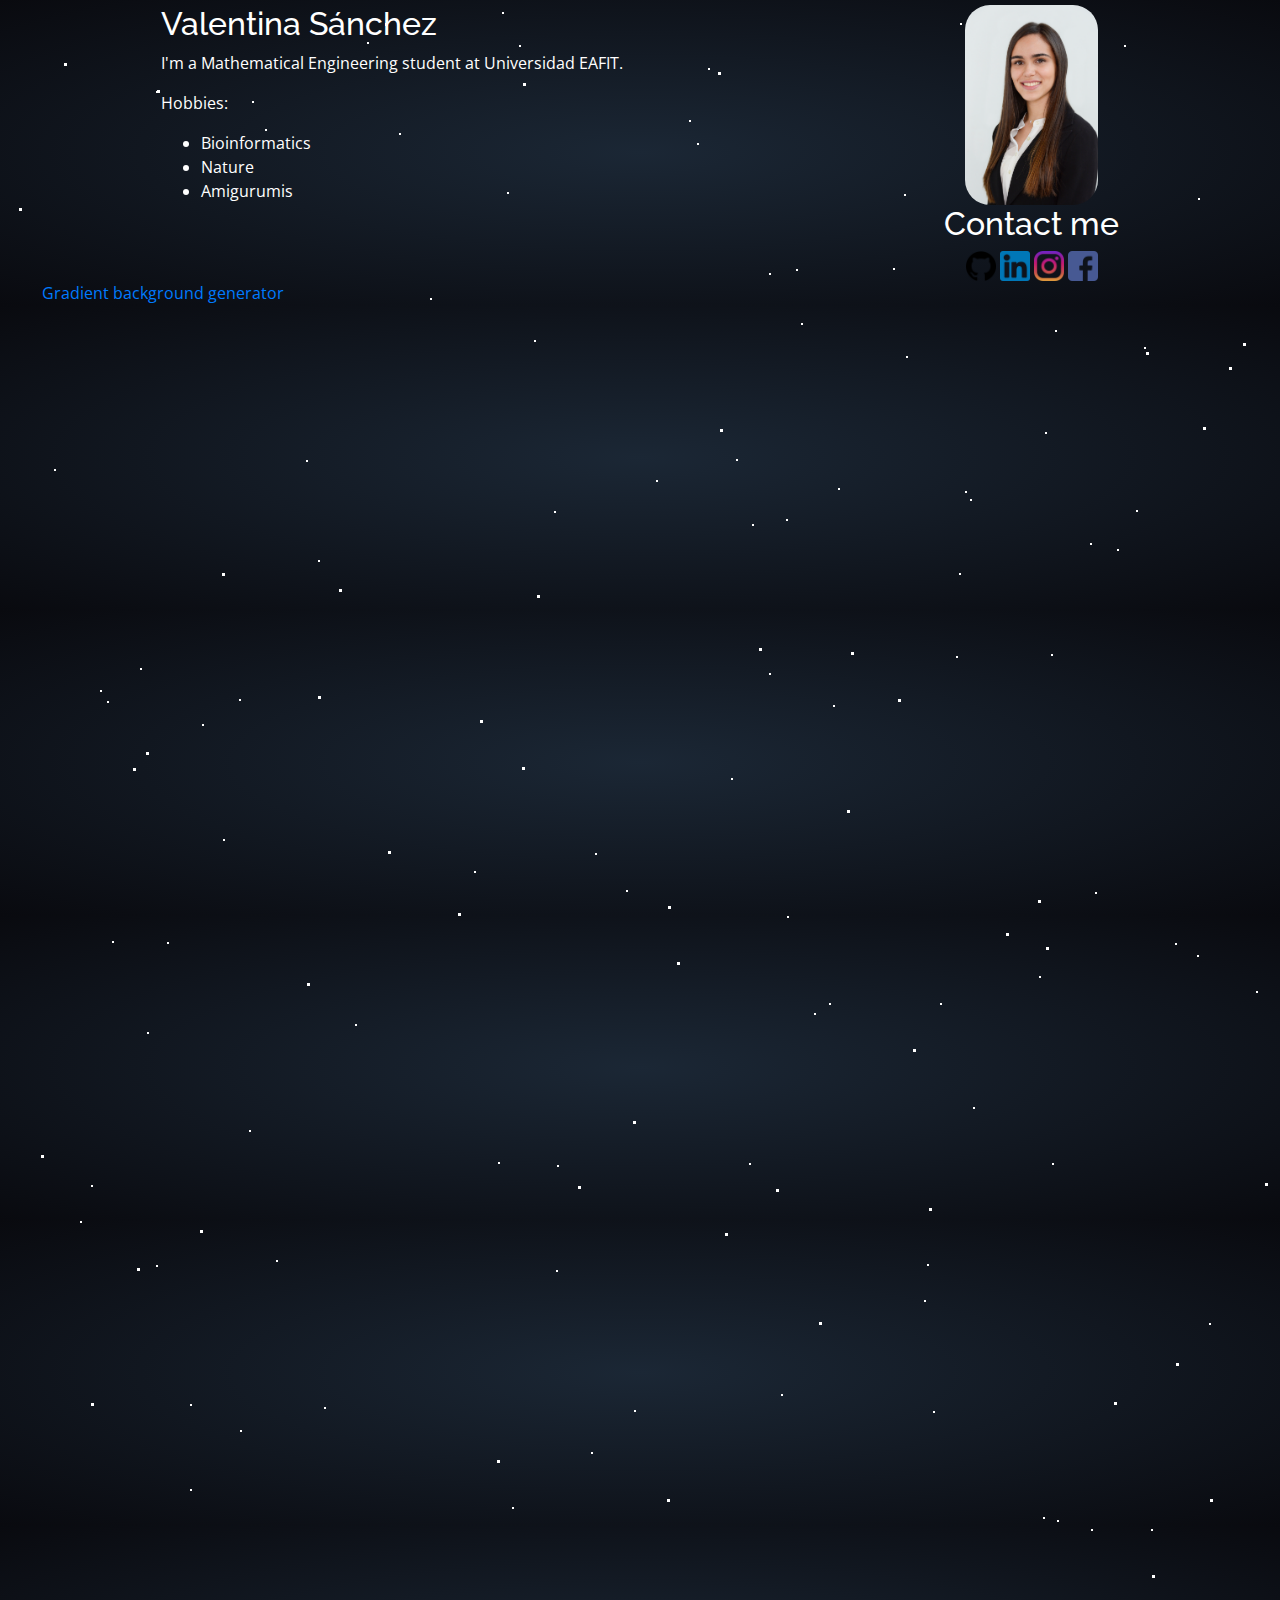
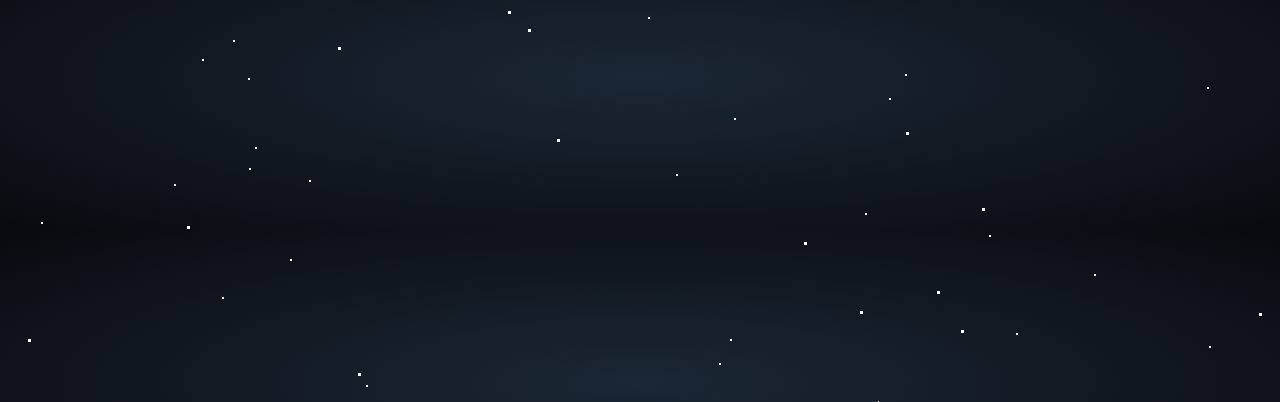
==== commit 7f424ad6: "center photo" ====
--- a/index.html
+++ b/index.html
@@ -3,12 +3,14 @@
   <head>
     <meta charset="utf-8">
     <meta name="viewport" content="width=device-width, initial-scale=1, shrink-to-fit=no">
+
     <link href="https://fonts.googleapis.com/css?family=Raleway" rel="stylesheet">
     <link href="https://fonts.googleapis.com/css?family=Open+Sans" rel="stylesheet">
 
     <link rel="stylesheet" href="https://maxcdn.bootstrapcdn.com/bootstrap/4.0.0/css/bootstrap.min.css" integrity="sha384-Gn5384xqQ1aoWXA+058RXPxPg6fy4IWvTNh0E263XmFcJlSAwiGgFAW/dAiS6JXm" crossorigin="anonymous">
     <link rel="stylesheet" href="master.css">
     <link rel="stylesheet" href="stars.css">
+    
     <title>Valentina Sánchez</title>
   </head>
   <body>
--- a/master.css
+++ b/master.css
@@ -9,6 +9,10 @@
   font-family: Raleway;
 }
 
+.profile {
+  text-align:center;
+}
+
 #header {
   display: flex;
   flex-wrap: wrap;
@@ -16,7 +20,7 @@
 }
 
 #content {
-  margin-left: 42px; 
+  margin-left: 42px;
 }
 
 #picture {
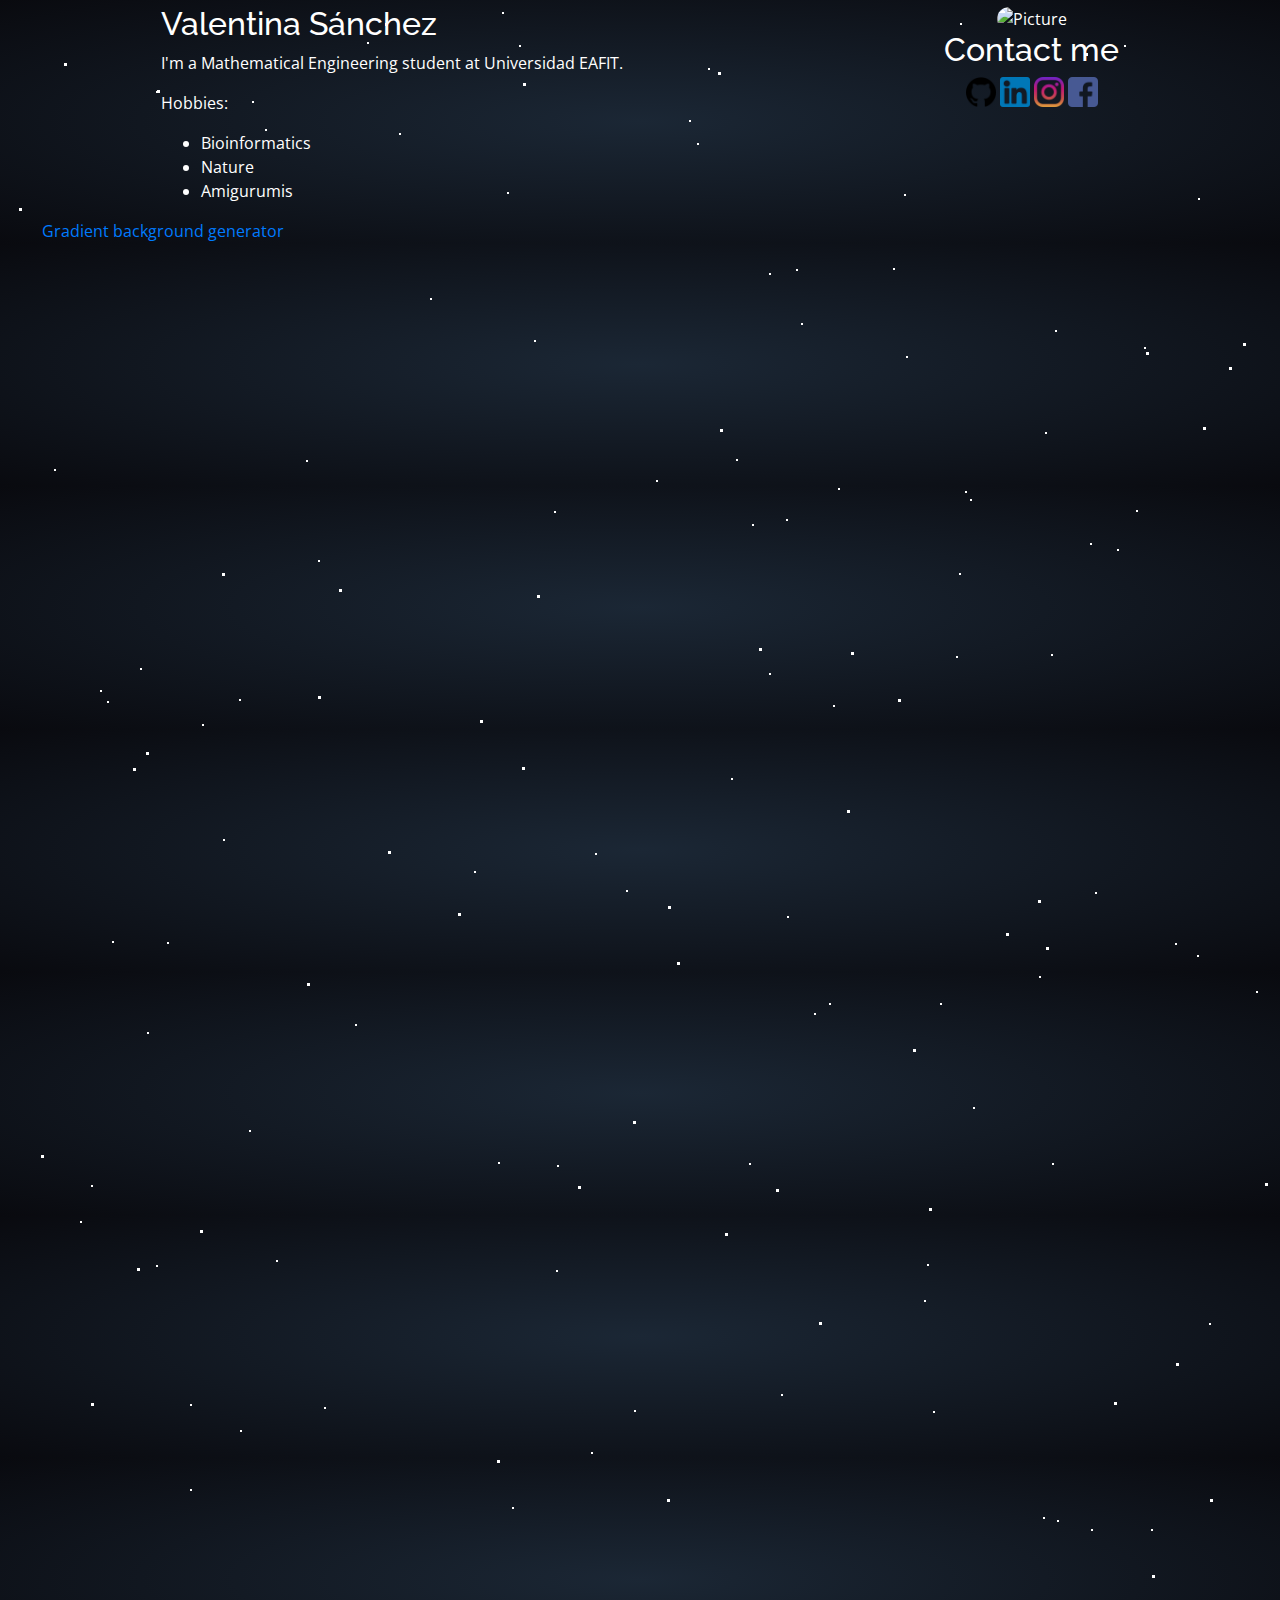
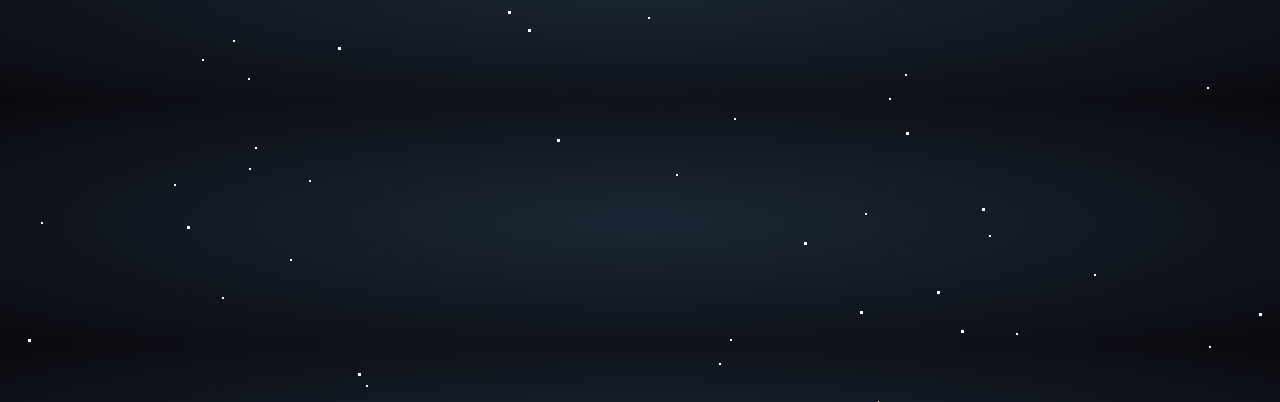
==== commit d57723e4: "Update photo source" ====
--- a/index.html
+++ b/index.html
@@ -36,7 +36,7 @@
     </div>
 
     <div class="profile">
-      <img src="images/photo.jpg" alt="Picture" height="200px" id="picture">
+      <img src="https://avatars3.githubusercontent.com/u/14191353?s=400&u=bb2bdcba7c8c61f417c3107626e2b802d5f53fb4&v=4" alt="Picture" height="200px" id="picture">
 
       <h1>Contact me</h1>
       <div class="social">
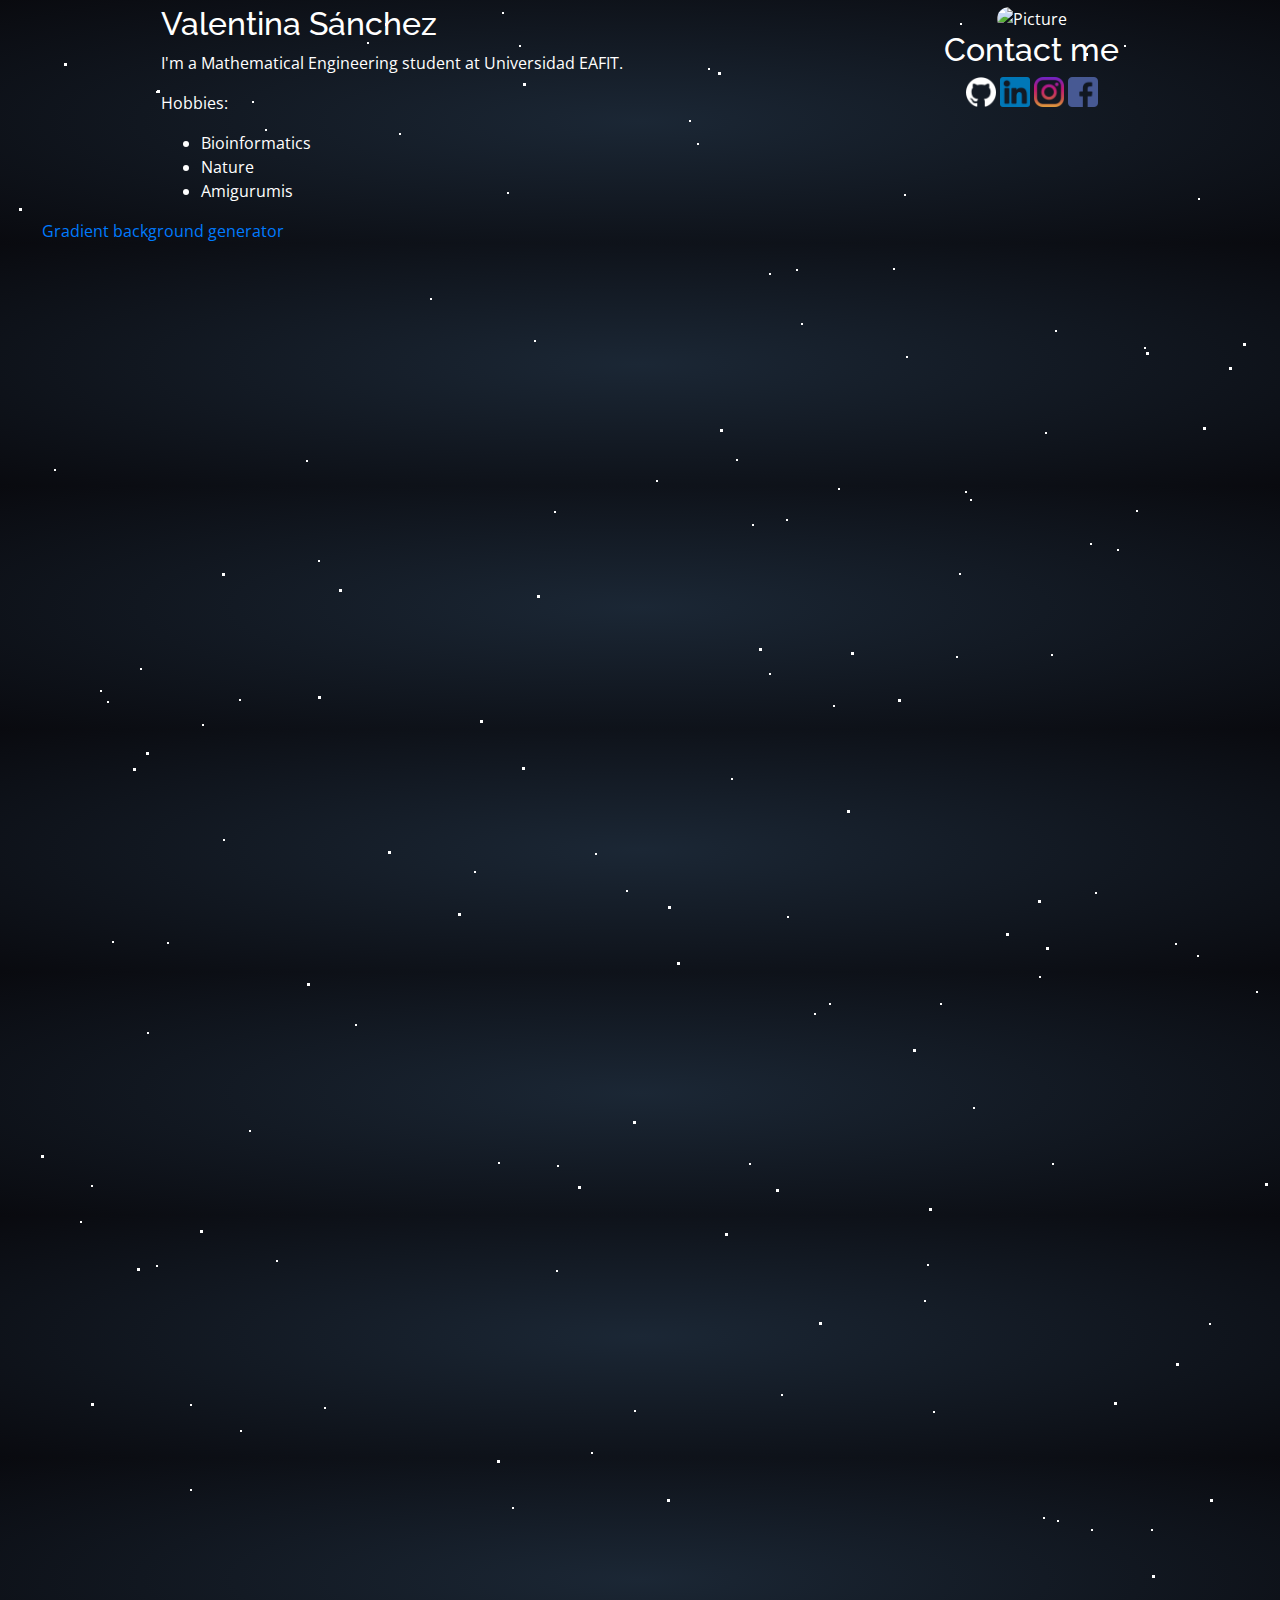
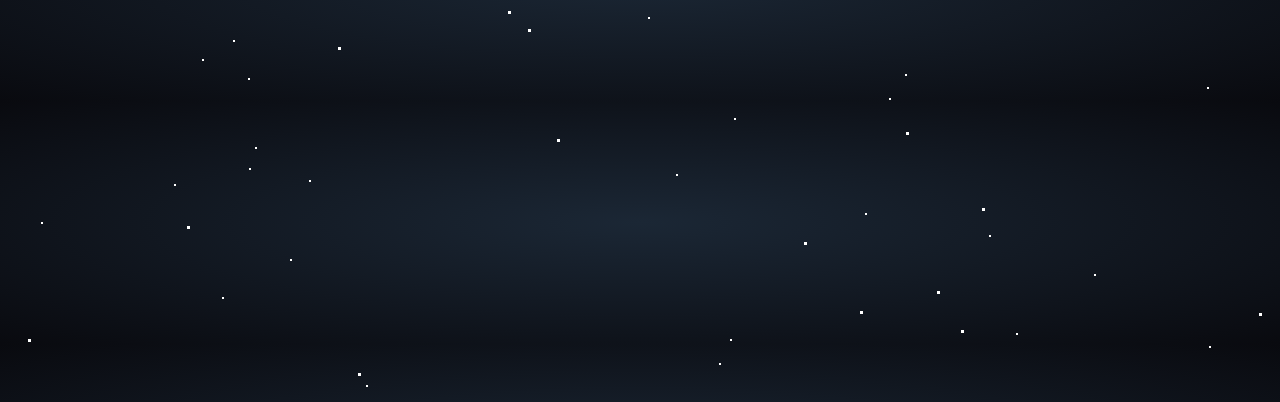
==== commit 29448ae9: "Update 20201226" ====
--- a/index.html
+++ b/index.html
@@ -14,8 +14,6 @@
     <title>Valentina Sánchez</title>
   </head>
   <body>
-
-    <div id='stars'></div>
     <div id='stars2'></div>
     <div id='stars3'></div>
 
--- a/stars.css
+++ b/stars.css
@@ -3,21 +3,6 @@
   /* background: radial-gradient(ellipse at bottom, #1b2735 0%, #090a0f 100%); */
   /* overflow: hidden; */
 /* } */
-
-#stars {
-  background: transparent;
-  box-shadow: 1744px 122px #FFF , 134px 1321px #FFF , 92px 859px #FFF , 235px 1045px #FFF , 366px 912px #FFF , 491px 942px #FFF , 14px 1831px #FFF , 582px 476px #FFF , 588px 1230px #FFF , 1520px 1343px #FFF , 1671px 203px #FFF , 550px 341px #FFF , 1491px 549px #FFF , 558px 161px #FFF , 896px 1823px #FFF , 999px 1463px #FFF , 1557px 636px #FFF , 1754px 1307px #FFF , 1682px 1494px #FFF , 703px 1707px #FFF , 1945px 1847px #FFF , 1151px 1320px #FFF , 980px 144px #FFF , 478px 948px #FFF , 109px 1762px #FFF , 558px 255px #FFF , 719px 1820px #FFF , 588px 748px #FFF , 1899px 174px #FFF , 841px 1771px #FFF , 571px 1588px #FFF , 1155px 353px #FFF , 1879px 1220px #FFF , 1782px 870px #FFF , 407px 1238px #FFF , 1141px 63px #FFF , 1147px 1097px #FFF , 1406px 159px #FFF , 637px 1215px #FFF , 694px 1114px #FFF , 1536px 727px #FFF , 1708px 1512px #FFF , 1147px 880px #FFF , 684px 988px #FFF , 140px 851px #FFF , 1565px 1788px #FFF , 1573px 889px #FFF , 1172px 628px #FFF , 1474px 1978px #FFF , 435px 447px #FFF , 185px 1808px #FFF , 620px 1560px #FFF , 1387px 1196px #FFF , 138px 1854px #FFF , 137px 1499px #FFF , 1721px 1132px #FFF , 10px 32px #FFF , 1931px 1990px #FFF , 209px 91px #FFF , 1876px 1795px #FFF , 1130px 1551px #FFF , 284px 1848px #FFF , 389px 1603px #FFF , 612px 1121px #FFF , 825px 1926px #FFF , 161px 344px #FFF , 1729px 333px #FFF , 1037px 37px #FFF , 844px 1085px #FFF , 1179px 554px #FFF , 50px 478px #FFF , 1864px 704px #FFF , 233px 723px #FFF , 1202px 445px #FFF , 882px 189px #FFF , 362px 735px #FFF , 924px 411px #FFF , 902px 209px #FFF , 104px 185px #FFF , 1599px 1852px #FFF , 1974px 944px #FFF , 438px 1164px #FFF , 401px 1533px #FFF , 191px 1429px #FFF , 251px 1034px #FFF , 1807px 1412px #FFF , 72px 23px #FFF , 1752px 1146px #FFF , 261px 1481px #FFF , 548px 33px #FFF , 710px 1204px #FFF , 355px 1697px #FFF , 581px 100px #FFF , 318px 1146px #FFF , 929px 79px #FFF , 999px 347px #FFF , 155px 292px #FFF , 271px 677px #FFF , 920px 1596px #FFF , 1736px 184px #FFF , 1022px 1790px #FFF , 1465px 1762px #FFF , 820px 526px #FFF , 175px 37px #FFF , 440px 746px #FFF , 681px 1879px #FFF , 690px 1135px #FFF , 1960px 1453px #FFF , 422px 856px #FFF , 1217px 1232px #FFF , 1015px 1695px #FFF , 1933px 492px #FFF , 272px 448px #FFF , 1578px 1487px #FFF , 437px 874px #FFF , 947px 838px #FFF , 1339px 867px #FFF , 1484px 773px #FFF , 764px 66px #FFF , 418px 707px #FFF , 192px 1909px #FFF , 1629px 215px #FFF , 171px 260px #FFF , 1180px 220px #FFF , 488px 857px #FFF , 593px 493px #FFF , 1794px 886px #FFF , 1673px 1977px #FFF , 905px 1193px #FFF , 1372px 1843px #FFF , 1605px 908px #FFF , 659px 181px #FFF , 700px 1758px #FFF , 812px 1200px #FFF , 1800px 1440px #FFF , 1858px 212px #FFF , 628px 1026px #FFF , 1825px 1556px #FFF , 1641px 1750px #FFF , 1195px 1086px #FFF , 1465px 558px #FFF , 1634px 436px #FFF , 1354px 1831px #FFF , 1212px 1485px #FFF , 1491px 994px #FFF , 604px 1279px #FFF , 413px 1131px #FFF , 1677px 1086px #FFF , 841px 47px #FFF , 146px 489px #FFF , 117px 1195px #FFF , 67px 47px #FFF , 883px 258px #FFF , 1801px 1294px #FFF , 594px 1870px #FFF , 649px 531px #FFF , 721px 132px #FFF , 975px 1616px #FFF , 716px 94px #FFF , 295px 791px #FFF , 174px 1814px #FFF , 1130px 298px #FFF , 1747px 1835px #FFF , 605px 1521px #FFF , 78px 743px #FFF , 1685px 311px #FFF , 804px 341px #FFF , 1440px 852px #FFF , 1607px 1692px #FFF , 698px 1112px #FFF , 1153px 1608px #FFF , 539px 999px #FFF , 262px 353px #FFF , 457px 1246px #FFF , 1858px 998px #FFF , 364px 431px #FFF , 1907px 912px #FFF , 541px 916px #FFF , 168px 1384px #FFF , 357px 1321px #FFF , 1859px 1866px #FFF , 1001px 909px #FFF , 842px 1663px #FFF , 369px 1176px #FFF , 932px 1372px #FFF , 1606px 732px #FFF , 1844px 857px #FFF , 974px 1588px #FFF , 804px 1139px #FFF , 65px 1213px #FFF , 1066px 863px #FFF , 1991px 1734px #FFF , 300px 738px #FFF , 1260px 1141px #FFF , 83px 260px #FFF , 1219px 167px #FFF , 613px 990px #FFF , 873px 81px #FFF , 362px 235px #FFF , 373px 372px #FFF , 80px 247px #FFF , 902px 1141px #FFF , 294px 464px #FFF , 766px 1925px #FFF , 1151px 1305px #FFF , 1250px 1593px #FFF , 1289px 119px #FFF , 1525px 1505px #FFF , 234px 1306px #FFF , 571px 858px #FFF , 571px 996px #FFF , 766px 1342px #FFF , 1371px 716px #FFF , 711px 1939px #FFF , 904px 1797px #FFF , 424px 1710px #FFF , 762px 1614px #FFF , 1389px 1290px #FFF , 905px 689px #FFF , 352px 38px #FFF , 2000px 1317px #FFF , 597px 864px #FFF , 824px 711px #FFF , 966px 1060px #FFF , 958px 992px #FFF , 1121px 324px #FFF , 1624px 688px #FFF , 1737px 702px #FFF , 1566px 1344px #FFF , 697px 368px #FFF , 291px 1126px #FFF , 1732px 50px #FFF , 712px 1941px #FFF , 1257px 372px #FFF , 317px 1462px #FFF , 222px 309px #FFF , 1139px 647px #FFF , 170px 878px #FFF , 1272px 1511px #FFF , 1009px 1912px #FFF , 1875px 1105px #FFF , 1968px 1370px #FFF , 1193px 687px #FFF , 1498px 611px #FFF , 247px 1993px #FFF , 1686px 1611px #FFF , 937px 340px #FFF , 114px 1423px #FFF , 496px 1191px #FFF , 110px 1284px #FFF , 876px 687px #FFF , 1173px 214px #FFF , 210px 628px #FFF , 302px 1173px #FFF , 1318px 939px #FFF , 1665px 1310px #FFF , 66px 338px #FFF , 1355px 615px #FFF , 1139px 1672px #FFF , 91px 1000px #FFF , 112px 422px #FFF , 89px 503px #FFF , 97px 1599px #FFF , 1031px 1955px #FFF , 1755px 1532px #FFF , 1764px 1930px #FFF , 1822px 1751px #FFF , 133px 401px #FFF , 718px 85px #FFF , 1797px 78px #FFF , 520px 1725px #FFF , 226px 406px #FFF , 1561px 1574px #FFF , 340px 1602px #FFF , 718px 976px #FFF , 1823px 570px #FFF , 1298px 484px #FFF , 1023px 1903px #FFF , 1266px 1334px #FFF , 763px 877px #FFF , 223px 631px #FFF , 1761px 1293px #FFF , 878px 1px #FFF , 973px 696px #FFF , 975px 1841px #FFF , 1276px 302px #FFF , 1399px 1324px #FFF , 1706px 872px #FFF , 341px 1960px #FFF , 1384px 1655px #FFF , 1897px 767px #FFF , 68px 405px #FFF , 705px 310px #FFF , 194px 103px #FFF , 1432px 368px #FFF , 1262px 1682px #FFF , 1933px 1526px #FFF , 263px 655px #FFF , 1031px 1031px #FFF , 1557px 788px #FFF , 1558px 1360px #FFF , 812px 421px #FFF , 1951px 734px #FFF , 1567px 498px #FFF , 1832px 1229px #FFF , 913px 164px #FFF , 1907px 1273px #FFF , 533px 749px #FFF , 1235px 951px #FFF , 645px 1959px #FFF , 92px 1570px #FFF , 1169px 1434px #FFF , 118px 1223px #FFF , 583px 957px #FFF , 1245px 316px #FFF , 527px 863px #FFF , 372px 1007px #FFF , 244px 1251px #FFF , 314px 494px #FFF , 1842px 1463px #FFF , 1315px 730px #FFF , 1655px 1366px #FFF , 482px 979px #FFF , 340px 1808px #FFF , 256px 578px #FFF , 858px 1792px #FFF , 1965px 403px #FFF , 454px 253px #FFF , 1664px 698px #FFF , 1974px 750px #FFF , 262px 1801px #FFF , 1652px 1076px #FFF , 992px 711px #FFF , 1792px 1323px #FFF , 700px 1748px #FFF , 855px 966px #FFF , 1833px 1747px #FFF , 402px 1272px #FFF , 1391px 1039px #FFF , 1395px 1538px #FFF , 397px 1972px #FFF , 744px 1403px #FFF , 1784px 1046px #FFF , 111px 198px #FFF , 1827px 473px #FFF , 1347px 1891px #FFF , 1238px 1081px #FFF , 189px 908px #FFF , 1513px 542px #FFF , 673px 981px #FFF , 720px 1184px #FFF , 373px 792px #FFF , 1470px 1631px #FFF , 16px 822px #FFF , 1935px 829px #FFF , 364px 613px #FFF , 223px 899px #FFF , 1233px 874px #FFF , 1441px 1834px #FFF , 719px 894px #FFF , 76px 1610px #FFF , 296px 685px #FFF , 572px 1637px #FFF , 349px 114px #FFF , 1670px 1802px #FFF , 979px 928px #FFF , 1589px 574px #FFF , 756px 194px #FFF , 616px 507px #FFF , 271px 186px #FFF , 198px 360px #FFF , 1916px 418px #FFF , 721px 667px #FFF , 1937px 1908px #FFF , 17px 556px #FFF , 345px 443px #FFF , 718px 760px #FFF , 1922px 310px #FFF , 1185px 887px #FFF , 1745px 1848px #FFF , 909px 847px #FFF , 1170px 134px #FFF , 1773px 1133px #FFF , 1099px 233px #FFF , 1122px 1524px #FFF , 866px 907px #FFF , 398px 213px #FFF , 1287px 886px #FFF , 1194px 149px #FFF , 1876px 1667px #FFF , 332px 1658px #FFF , 146px 1253px #FFF , 958px 211px #FFF , 643px 47px #FFF , 1213px 1339px #FFF , 1637px 1939px #FFF , 1601px 355px #FFF , 256px 1982px #FFF , 989px 1609px #FFF , 1179px 701px #FFF , 685px 1463px #FFF , 1910px 465px #FFF , 764px 1930px #FFF , 1856px 433px #FFF , 720px 367px #FFF , 1821px 416px #FFF , 48px 1114px #FFF , 716px 489px #FFF , 174px 1972px #FFF , 115px 1373px #FFF , 1487px 141px #FFF , 1919px 1362px #FFF , 1662px 859px #FFF , 1168px 490px #FFF , 706px 1820px #FFF , 588px 318px #FFF , 107px 778px #FFF , 621px 1667px #FFF , 1331px 1996px #FFF , 1404px 1154px #FFF , 860px 1019px #FFF , 1385px 1883px #FFF , 1066px 1951px #FFF , 752px 444px #FFF , 955px 1031px #FFF , 1256px 1899px #FFF , 961px 1455px #FFF , 1101px 84px #FFF , 890px 335px #FFF , 798px 40px #FFF , 138px 54px #FFF , 1934px 252px #FFF , 429px 324px #FFF , 1645px 1522px #FFF , 218px 737px #FFF , 1625px 531px #FFF , 605px 1290px #FFF , 1867px 648px #FFF , 82px 1137px #FFF , 231px 1423px #FFF , 471px 944px #FFF , 1363px 1752px #FFF , 482px 1364px #FFF , 1305px 627px #FFF , 1065px 891px #FFF , 217px 1841px #FFF , 1843px 1501px #FFF , 1681px 734px #FFF , 185px 856px #FFF , 609px 1094px #FFF , 49px 1657px #FFF , 783px 594px #FFF , 1018px 1123px #FFF , 644px 1149px #FFF , 739px 1262px #FFF , 1439px 1187px #FFF , 1789px 1507px #FFF , 941px 791px #FFF , 1319px 1308px #FFF , 498px 626px #FFF , 1594px 858px #FFF , 783px 71px #FFF , 576px 1976px #FFF , 1625px 696px #FFF , 1821px 352px #FFF , 1039px 885px #FFF , 208px 430px #FFF , 124px 198px #FFF , 1964px 686px #FFF , 1440px 1952px #FFF , 231px 1435px #FFF , 1846px 853px #FFF , 1174px 536px #FFF , 1228px 310px #FFF , 1380px 699px #FFF , 1116px 169px #FFF , 1416px 1007px #FFF , 178px 192px #FFF , 1302px 1903px #FFF , 1892px 154px #FFF , 962px 1032px #FFF , 1009px 1916px #FFF , 1549px 1206px #FFF , 899px 968px #FFF , 902px 543px #FFF , 1516px 542px #FFF , 965px 527px #FFF , 1594px 696px #FFF , 856px 1719px #FFF , 1522px 248px #FFF , 1795px 283px #FFF , 1144px 946px #FFF , 1365px 199px #FFF , 359px 1347px #FFF , 1506px 263px #FFF , 433px 1793px #FFF , 201px 247px #FFF , 942px 838px #FFF , 1122px 1065px #FFF , 1997px 108px #FFF , 306px 989px #FFF , 641px 1713px #FFF , 1072px 959px #FFF , 1874px 1079px #FFF , 1938px 269px #FFF , 891px 389px #FFF , 22px 574px #FFF , 727px 474px #FFF , 1671px 1649px #FFF , 98px 400px #FFF , 641px 798px #FFF , 1218px 1051px #FFF , 907px 1485px #FFF , 1002px 1549px #FFF , 1932px 1448px #FFF , 1132px 573px #FFF , 1222px 1147px #FFF , 1009px 451px #FFF , 698px 1940px #FFF , 97px 1123px #FFF , 904px 751px #FFF , 1904px 593px #FFF , 1451px 1658px #FFF , 191px 1606px #FFF , 1346px 482px #FFF , 1935px 1086px #FFF , 1052px 224px #FFF , 526px 1810px #FFF , 1607px 606px #FFF , 427px 1830px #FFF , 1546px 407px #FFF , 1771px 208px #FFF , 1714px 181px #FFF , 1332px 943px #FFF , 1663px 1094px #FFF , 1861px 1747px #FFF , 1429px 1217px #FFF , 1733px 1915px #FFF , 925px 1179px #FFF , 735px 781px #FFF , 1775px 1989px #FFF , 1770px 476px #FFF , 844px 400px #FFF , 1793px 1517px #FFF , 544px 281px #FFF , 725px 344px #FFF , 1274px 764px #FFF , 1845px 339px #FFF , 582px 1745px #FFF , 351px 1287px #FFF , 207px 749px #FFF , 1063px 1411px #FFF , 1246px 342px #FFF , 1538px 166px #FFF , 770px 602px #FFF , 1214px 1971px #FFF , 113px 294px #FFF , 1157px 101px #FFF , 1657px 517px #FFF , 637px 1693px #FFF , 961px 1649px #FFF , 1754px 1572px #FFF , 1885px 659px #FFF , 238px 34px #FFF , 413px 1027px #FFF , 1709px 1556px #FFF , 460px 878px #FFF , 1597px 608px #FFF , 544px 434px #FFF , 1258px 477px #FFF , 565px 1863px #FFF , 426px 322px #FFF , 1917px 850px #FFF , 296px 144px #FFF , 643px 1896px #FFF , 511px 116px #FFF , 359px 847px #FFF , 702px 1133px #FFF , 857px 1371px #FFF , 559px 1758px #FFF , 1615px 1223px #FFF , 1927px 1736px #FFF , 704px 941px #FFF , 1932px 942px #FFF , 1462px 335px #FFF , 154px 1915px #FFF , 1387px 918px #FFF , 1512px 1041px #FFF , 1094px 1334px #FFF , 1678px 865px #FFF , 1960px 431px #FFF , 666px 1258px #FFF , 422px 1215px #FFF , 345px 802px #FFF , 1207px 647px #FFF , 1701px 374px #FFF , 1440px 1925px #FFF , 1536px 1163px #FFF , 905px 155px #FFF , 843px 1036px #FFF , 660px 823px #FFF , 1329px 661px #FFF , 1867px 899px #FFF , 1022px 514px #FFF , 1062px 1570px #FFF , 888px 1786px #FFF , 699px 1738px #FFF , 1831px 1712px #FFF , 434px 18px #FFF , 227px 205px #FFF , 520px 1279px #FFF , 1329px 764px #FFF , 1824px 47px #FFF , 112px 266px #FFF , 830px 1140px #FFF , 478px 637px #FFF , 634px 850px #FFF , 711px 873px #FFF , 987px 249px #FFF , 1454px 909px #FFF , 699px 922px #FFF , 1458px 1142px #FFF , 701px 1893px #FFF , 134px 384px #FFF , 904px 354px #FFF , 1913px 1229px #FFF , 1606px 1336px #FFF , 976px 1776px #FFF , 1726px 605px #FFF , 1244px 590px #FFF , 1351px 526px #FFF , 1997px 130px #FFF , 1137px 1134px #FFF , 1293px 283px #FFF , 977px 1608px #FFF , 422px 1252px #FFF , 236px 1653px #FFF , 28px 1722px #FFF , 698px 39px #FFF , 5px 434px #FFF , 1430px 1466px #FFF , 1470px 1596px #FFF , 487px 81px #FFF , 186px 340px #FFF , 1941px 1px #FFF , 1342px 487px #FFF , 813px 1855px #FFF , 1445px 148px #FFF , 1965px 1428px #FFF , 1122px 1277px #FFF , 846px 820px #FFF , 1804px 228px #FFF , 1501px 121px #FFF , 215px 1033px #FFF , 244px 426px #FFF , 976px 453px #FFF , 566px 953px #FFF , 1772px 213px #FFF , 1323px 1778px #FFF , 1350px 817px #FFF , 803px 913px #FFF , 1395px 1359px #FFF , 1995px 119px #FFF , 579px 1963px #FFF , 862px 1621px #FFF , 1718px 825px #FFF , 823px 27px #FFF , 1252px 41px #FFF , 1562px 835px #FFF , 1730px 633px #FFF , 1723px 1939px #FFF , 524px 1824px #FFF , 1921px 1450px #FFF , 1174px 1062px #FFF , 1008px 1932px #FFF , 467px 334px #FFF , 80px 818px #FFF , 1266px 1185px #FFF , 1589px 807px #FFF , 1221px 320px #FFF , 1724px 852px #FFF , 1194px 286px #FFF , 800px 1835px #FFF , 1958px 728px #FFF , 1271px 376px #FFF , 43px 1654px #FFF , 77px 803px #FFF , 1399px 197px #FFF , 591px 1743px #FFF , 652px 1925px #FFF , 107px 1939px #FFF , 1110px 1708px #FFF , 797px 1480px #FFF , 1516px 684px #FFF , 559px 1733px #FFF , 1265px 718px #FFF , 1263px 54px #FFF , 693px 113px #FFF , 1456px 1459px #FFF , 1527px 1324px #FFF;
-  animation: animStar 50s linear infinite;
-}
-#stars:after {
-  content: " ";
-  position: absolute;
-  top: 2000px;
-  width: 1px;
-  height: 1px;
-  background: transparent;
-  box-shadow: 1744px 122px #FFF , 134px 1321px #FFF , 92px 859px #FFF , 235px 1045px #FFF , 366px 912px #FFF , 491px 942px #FFF , 14px 1831px #FFF , 582px 476px #FFF , 588px 1230px #FFF , 1520px 1343px #FFF , 1671px 203px #FFF , 550px 341px #FFF , 1491px 549px #FFF , 558px 161px #FFF , 896px 1823px #FFF , 999px 1463px #FFF , 1557px 636px #FFF , 1754px 1307px #FFF , 1682px 1494px #FFF , 703px 1707px #FFF , 1945px 1847px #FFF , 1151px 1320px #FFF , 980px 144px #FFF , 478px 948px #FFF , 109px 1762px #FFF , 558px 255px #FFF , 719px 1820px #FFF , 588px 748px #FFF , 1899px 174px #FFF , 841px 1771px #FFF , 571px 1588px #FFF , 1155px 353px #FFF , 1879px 1220px #FFF , 1782px 870px #FFF , 407px 1238px #FFF , 1141px 63px #FFF , 1147px 1097px #FFF , 1406px 159px #FFF , 637px 1215px #FFF , 694px 1114px #FFF , 1536px 727px #FFF , 1708px 1512px #FFF , 1147px 880px #FFF , 684px 988px #FFF , 140px 851px #FFF , 1565px 1788px #FFF , 1573px 889px #FFF , 1172px 628px #FFF , 1474px 1978px #FFF , 435px 447px #FFF , 185px 1808px #FFF , 620px 1560px #FFF , 1387px 1196px #FFF , 138px 1854px #FFF , 137px 1499px #FFF , 1721px 1132px #FFF , 10px 32px #FFF , 1931px 1990px #FFF , 209px 91px #FFF , 1876px 1795px #FFF , 1130px 1551px #FFF , 284px 1848px #FFF , 389px 1603px #FFF , 612px 1121px #FFF , 825px 1926px #FFF , 161px 344px #FFF , 1729px 333px #FFF , 1037px 37px #FFF , 844px 1085px #FFF , 1179px 554px #FFF , 50px 478px #FFF , 1864px 704px #FFF , 233px 723px #FFF , 1202px 445px #FFF , 882px 189px #FFF , 362px 735px #FFF , 924px 411px #FFF , 902px 209px #FFF , 104px 185px #FFF , 1599px 1852px #FFF , 1974px 944px #FFF , 438px 1164px #FFF , 401px 1533px #FFF , 191px 1429px #FFF , 251px 1034px #FFF , 1807px 1412px #FFF , 72px 23px #FFF , 1752px 1146px #FFF , 261px 1481px #FFF , 548px 33px #FFF , 710px 1204px #FFF , 355px 1697px #FFF , 581px 100px #FFF , 318px 1146px #FFF , 929px 79px #FFF , 999px 347px #FFF , 155px 292px #FFF , 271px 677px #FFF , 920px 1596px #FFF , 1736px 184px #FFF , 1022px 1790px #FFF , 1465px 1762px #FFF , 820px 526px #FFF , 175px 37px #FFF , 440px 746px #FFF , 681px 1879px #FFF , 690px 1135px #FFF , 1960px 1453px #FFF , 422px 856px #FFF , 1217px 1232px #FFF , 1015px 1695px #FFF , 1933px 492px #FFF , 272px 448px #FFF , 1578px 1487px #FFF , 437px 874px #FFF , 947px 838px #FFF , 1339px 867px #FFF , 1484px 773px #FFF , 764px 66px #FFF , 418px 707px #FFF , 192px 1909px #FFF , 1629px 215px #FFF , 171px 260px #FFF , 1180px 220px #FFF , 488px 857px #FFF , 593px 493px #FFF , 1794px 886px #FFF , 1673px 1977px #FFF , 905px 1193px #FFF , 1372px 1843px #FFF , 1605px 908px #FFF , 659px 181px #FFF , 700px 1758px #FFF , 812px 1200px #FFF , 1800px 1440px #FFF , 1858px 212px #FFF , 628px 1026px #FFF , 1825px 1556px #FFF , 1641px 1750px #FFF , 1195px 1086px #FFF , 1465px 558px #FFF , 1634px 436px #FFF , 1354px 1831px #FFF , 1212px 1485px #FFF , 1491px 994px #FFF , 604px 1279px #FFF , 413px 1131px #FFF , 1677px 1086px #FFF , 841px 47px #FFF , 146px 489px #FFF , 117px 1195px #FFF , 67px 47px #FFF , 883px 258px #FFF , 1801px 1294px #FFF , 594px 1870px #FFF , 649px 531px #FFF , 721px 132px #FFF , 975px 1616px #FFF , 716px 94px #FFF , 295px 791px #FFF , 174px 1814px #FFF , 1130px 298px #FFF , 1747px 1835px #FFF , 605px 1521px #FFF , 78px 743px #FFF , 1685px 311px #FFF , 804px 341px #FFF , 1440px 852px #FFF , 1607px 1692px #FFF , 698px 1112px #FFF , 1153px 1608px #FFF , 539px 999px #FFF , 262px 353px #FFF , 457px 1246px #FFF , 1858px 998px #FFF , 364px 431px #FFF , 1907px 912px #FFF , 541px 916px #FFF , 168px 1384px #FFF , 357px 1321px #FFF , 1859px 1866px #FFF , 1001px 909px #FFF , 842px 1663px #FFF , 369px 1176px #FFF , 932px 1372px #FFF , 1606px 732px #FFF , 1844px 857px #FFF , 974px 1588px #FFF , 804px 1139px #FFF , 65px 1213px #FFF , 1066px 863px #FFF , 1991px 1734px #FFF , 300px 738px #FFF , 1260px 1141px #FFF , 83px 260px #FFF , 1219px 167px #FFF , 613px 990px #FFF , 873px 81px #FFF , 362px 235px #FFF , 373px 372px #FFF , 80px 247px #FFF , 902px 1141px #FFF , 294px 464px #FFF , 766px 1925px #FFF , 1151px 1305px #FFF , 1250px 1593px #FFF , 1289px 119px #FFF , 1525px 1505px #FFF , 234px 1306px #FFF , 571px 858px #FFF , 571px 996px #FFF , 766px 1342px #FFF , 1371px 716px #FFF , 711px 1939px #FFF , 904px 1797px #FFF , 424px 1710px #FFF , 762px 1614px #FFF , 1389px 1290px #FFF , 905px 689px #FFF , 352px 38px #FFF , 2000px 1317px #FFF , 597px 864px #FFF , 824px 711px #FFF , 966px 1060px #FFF , 958px 992px #FFF , 1121px 324px #FFF , 1624px 688px #FFF , 1737px 702px #FFF , 1566px 1344px #FFF , 697px 368px #FFF , 291px 1126px #FFF , 1732px 50px #FFF , 712px 1941px #FFF , 1257px 372px #FFF , 317px 1462px #FFF , 222px 309px #FFF , 1139px 647px #FFF , 170px 878px #FFF , 1272px 1511px #FFF , 1009px 1912px #FFF , 1875px 1105px #FFF , 1968px 1370px #FFF , 1193px 687px #FFF , 1498px 611px #FFF , 247px 1993px #FFF , 1686px 1611px #FFF , 937px 340px #FFF , 114px 1423px #FFF , 496px 1191px #FFF , 110px 1284px #FFF , 876px 687px #FFF , 1173px 214px #FFF , 210px 628px #FFF , 302px 1173px #FFF , 1318px 939px #FFF , 1665px 1310px #FFF , 66px 338px #FFF , 1355px 615px #FFF , 1139px 1672px #FFF , 91px 1000px #FFF , 112px 422px #FFF , 89px 503px #FFF , 97px 1599px #FFF , 1031px 1955px #FFF , 1755px 1532px #FFF , 1764px 1930px #FFF , 1822px 1751px #FFF , 133px 401px #FFF , 718px 85px #FFF , 1797px 78px #FFF , 520px 1725px #FFF , 226px 406px #FFF , 1561px 1574px #FFF , 340px 1602px #FFF , 718px 976px #FFF , 1823px 570px #FFF , 1298px 484px #FFF , 1023px 1903px #FFF , 1266px 1334px #FFF , 763px 877px #FFF , 223px 631px #FFF , 1761px 1293px #FFF , 878px 1px #FFF , 973px 696px #FFF , 975px 1841px #FFF , 1276px 302px #FFF , 1399px 1324px #FFF , 1706px 872px #FFF , 341px 1960px #FFF , 1384px 1655px #FFF , 1897px 767px #FFF , 68px 405px #FFF , 705px 310px #FFF , 194px 103px #FFF , 1432px 368px #FFF , 1262px 1682px #FFF , 1933px 1526px #FFF , 263px 655px #FFF , 1031px 1031px #FFF , 1557px 788px #FFF , 1558px 1360px #FFF , 812px 421px #FFF , 1951px 734px #FFF , 1567px 498px #FFF , 1832px 1229px #FFF , 913px 164px #FFF , 1907px 1273px #FFF , 533px 749px #FFF , 1235px 951px #FFF , 645px 1959px #FFF , 92px 1570px #FFF , 1169px 1434px #FFF , 118px 1223px #FFF , 583px 957px #FFF , 1245px 316px #FFF , 527px 863px #FFF , 372px 1007px #FFF , 244px 1251px #FFF , 314px 494px #FFF , 1842px 1463px #FFF , 1315px 730px #FFF , 1655px 1366px #FFF , 482px 979px #FFF , 340px 1808px #FFF , 256px 578px #FFF , 858px 1792px #FFF , 1965px 403px #FFF , 454px 253px #FFF , 1664px 698px #FFF , 1974px 750px #FFF , 262px 1801px #FFF , 1652px 1076px #FFF , 992px 711px #FFF , 1792px 1323px #FFF , 700px 1748px #FFF , 855px 966px #FFF , 1833px 1747px #FFF , 402px 1272px #FFF , 1391px 1039px #FFF , 1395px 1538px #FFF , 397px 1972px #FFF , 744px 1403px #FFF , 1784px 1046px #FFF , 111px 198px #FFF , 1827px 473px #FFF , 1347px 1891px #FFF , 1238px 1081px #FFF , 189px 908px #FFF , 1513px 542px #FFF , 673px 981px #FFF , 720px 1184px #FFF , 373px 792px #FFF , 1470px 1631px #FFF , 16px 822px #FFF , 1935px 829px #FFF , 364px 613px #FFF , 223px 899px #FFF , 1233px 874px #FFF , 1441px 1834px #FFF , 719px 894px #FFF , 76px 1610px #FFF , 296px 685px #FFF , 572px 1637px #FFF , 349px 114px #FFF , 1670px 1802px #FFF , 979px 928px #FFF , 1589px 574px #FFF , 756px 194px #FFF , 616px 507px #FFF , 271px 186px #FFF , 198px 360px #FFF , 1916px 418px #FFF , 721px 667px #FFF , 1937px 1908px #FFF , 17px 556px #FFF , 345px 443px #FFF , 718px 760px #FFF , 1922px 310px #FFF , 1185px 887px #FFF , 1745px 1848px #FFF , 909px 847px #FFF , 1170px 134px #FFF , 1773px 1133px #FFF , 1099px 233px #FFF , 1122px 1524px #FFF , 866px 907px #FFF , 398px 213px #FFF , 1287px 886px #FFF , 1194px 149px #FFF , 1876px 1667px #FFF , 332px 1658px #FFF , 146px 1253px #FFF , 958px 211px #FFF , 643px 47px #FFF , 1213px 1339px #FFF , 1637px 1939px #FFF , 1601px 355px #FFF , 256px 1982px #FFF , 989px 1609px #FFF , 1179px 701px #FFF , 685px 1463px #FFF , 1910px 465px #FFF , 764px 1930px #FFF , 1856px 433px #FFF , 720px 367px #FFF , 1821px 416px #FFF , 48px 1114px #FFF , 716px 489px #FFF , 174px 1972px #FFF , 115px 1373px #FFF , 1487px 141px #FFF , 1919px 1362px #FFF , 1662px 859px #FFF , 1168px 490px #FFF , 706px 1820px #FFF , 588px 318px #FFF , 107px 778px #FFF , 621px 1667px #FFF , 1331px 1996px #FFF , 1404px 1154px #FFF , 860px 1019px #FFF , 1385px 1883px #FFF , 1066px 1951px #FFF , 752px 444px #FFF , 955px 1031px #FFF , 1256px 1899px #FFF , 961px 1455px #FFF , 1101px 84px #FFF , 890px 335px #FFF , 798px 40px #FFF , 138px 54px #FFF , 1934px 252px #FFF , 429px 324px #FFF , 1645px 1522px #FFF , 218px 737px #FFF , 1625px 531px #FFF , 605px 1290px #FFF , 1867px 648px #FFF , 82px 1137px #FFF , 231px 1423px #FFF , 471px 944px #FFF , 1363px 1752px #FFF , 482px 1364px #FFF , 1305px 627px #FFF , 1065px 891px #FFF , 217px 1841px #FFF , 1843px 1501px #FFF , 1681px 734px #FFF , 185px 856px #FFF , 609px 1094px #FFF , 49px 1657px #FFF , 783px 594px #FFF , 1018px 1123px #FFF , 644px 1149px #FFF , 739px 1262px #FFF , 1439px 1187px #FFF , 1789px 1507px #FFF , 941px 791px #FFF , 1319px 1308px #FFF , 498px 626px #FFF , 1594px 858px #FFF , 783px 71px #FFF , 576px 1976px #FFF , 1625px 696px #FFF , 1821px 352px #FFF , 1039px 885px #FFF , 208px 430px #FFF , 124px 198px #FFF , 1964px 686px #FFF , 1440px 1952px #FFF , 231px 1435px #FFF , 1846px 853px #FFF , 1174px 536px #FFF , 1228px 310px #FFF , 1380px 699px #FFF , 1116px 169px #FFF , 1416px 1007px #FFF , 178px 192px #FFF , 1302px 1903px #FFF , 1892px 154px #FFF , 962px 1032px #FFF , 1009px 1916px #FFF , 1549px 1206px #FFF , 899px 968px #FFF , 902px 543px #FFF , 1516px 542px #FFF , 965px 527px #FFF , 1594px 696px #FFF , 856px 1719px #FFF , 1522px 248px #FFF , 1795px 283px #FFF , 1144px 946px #FFF , 1365px 199px #FFF , 359px 1347px #FFF , 1506px 263px #FFF , 433px 1793px #FFF , 201px 247px #FFF , 942px 838px #FFF , 1122px 1065px #FFF , 1997px 108px #FFF , 306px 989px #FFF , 641px 1713px #FFF , 1072px 959px #FFF , 1874px 1079px #FFF , 1938px 269px #FFF , 891px 389px #FFF , 22px 574px #FFF , 727px 474px #FFF , 1671px 1649px #FFF , 98px 400px #FFF , 641px 798px #FFF , 1218px 1051px #FFF , 907px 1485px #FFF , 1002px 1549px #FFF , 1932px 1448px #FFF , 1132px 573px #FFF , 1222px 1147px #FFF , 1009px 451px #FFF , 698px 1940px #FFF , 97px 1123px #FFF , 904px 751px #FFF , 1904px 593px #FFF , 1451px 1658px #FFF , 191px 1606px #FFF , 1346px 482px #FFF , 1935px 1086px #FFF , 1052px 224px #FFF , 526px 1810px #FFF , 1607px 606px #FFF , 427px 1830px #FFF , 1546px 407px #FFF , 1771px 208px #FFF , 1714px 181px #FFF , 1332px 943px #FFF , 1663px 1094px #FFF , 1861px 1747px #FFF , 1429px 1217px #FFF , 1733px 1915px #FFF , 925px 1179px #FFF , 735px 781px #FFF , 1775px 1989px #FFF , 1770px 476px #FFF , 844px 400px #FFF , 1793px 1517px #FFF , 544px 281px #FFF , 725px 344px #FFF , 1274px 764px #FFF , 1845px 339px #FFF , 582px 1745px #FFF , 351px 1287px #FFF , 207px 749px #FFF , 1063px 1411px #FFF , 1246px 342px #FFF , 1538px 166px #FFF , 770px 602px #FFF , 1214px 1971px #FFF , 113px 294px #FFF , 1157px 101px #FFF , 1657px 517px #FFF , 637px 1693px #FFF , 961px 1649px #FFF , 1754px 1572px #FFF , 1885px 659px #FFF , 238px 34px #FFF , 413px 1027px #FFF , 1709px 1556px #FFF , 460px 878px #FFF , 1597px 608px #FFF , 544px 434px #FFF , 1258px 477px #FFF , 565px 1863px #FFF , 426px 322px #FFF , 1917px 850px #FFF , 296px 144px #FFF , 643px 1896px #FFF , 511px 116px #FFF , 359px 847px #FFF , 702px 1133px #FFF , 857px 1371px #FFF , 559px 1758px #FFF , 1615px 1223px #FFF , 1927px 1736px #FFF , 704px 941px #FFF , 1932px 942px #FFF , 1462px 335px #FFF , 154px 1915px #FFF , 1387px 918px #FFF , 1512px 1041px #FFF , 1094px 1334px #FFF , 1678px 865px #FFF , 1960px 431px #FFF , 666px 1258px #FFF , 422px 1215px #FFF , 345px 802px #FFF , 1207px 647px #FFF , 1701px 374px #FFF , 1440px 1925px #FFF , 1536px 1163px #FFF , 905px 155px #FFF , 843px 1036px #FFF , 660px 823px #FFF , 1329px 661px #FFF , 1867px 899px #FFF , 1022px 514px #FFF , 1062px 1570px #FFF , 888px 1786px #FFF , 699px 1738px #FFF , 1831px 1712px #FFF , 434px 18px #FFF , 227px 205px #FFF , 520px 1279px #FFF , 1329px 764px #FFF , 1824px 47px #FFF , 112px 266px #FFF , 830px 1140px #FFF , 478px 637px #FFF , 634px 850px #FFF , 711px 873px #FFF , 987px 249px #FFF , 1454px 909px #FFF , 699px 922px #FFF , 1458px 1142px #FFF , 701px 1893px #FFF , 134px 384px #FFF , 904px 354px #FFF , 1913px 1229px #FFF , 1606px 1336px #FFF , 976px 1776px #FFF , 1726px 605px #FFF , 1244px 590px #FFF , 1351px 526px #FFF , 1997px 130px #FFF , 1137px 1134px #FFF , 1293px 283px #FFF , 977px 1608px #FFF , 422px 1252px #FFF , 236px 1653px #FFF , 28px 1722px #FFF , 698px 39px #FFF , 5px 434px #FFF , 1430px 1466px #FFF , 1470px 1596px #FFF , 487px 81px #FFF , 186px 340px #FFF , 1941px 1px #FFF , 1342px 487px #FFF , 813px 1855px #FFF , 1445px 148px #FFF , 1965px 1428px #FFF , 1122px 1277px #FFF , 846px 820px #FFF , 1804px 228px #FFF , 1501px 121px #FFF , 215px 1033px #FFF , 244px 426px #FFF , 976px 453px #FFF , 566px 953px #FFF , 1772px 213px #FFF , 1323px 1778px #FFF , 1350px 817px #FFF , 803px 913px #FFF , 1395px 1359px #FFF , 1995px 119px #FFF , 579px 1963px #FFF , 862px 1621px #FFF , 1718px 825px #FFF , 823px 27px #FFF , 1252px 41px #FFF , 1562px 835px #FFF , 1730px 633px #FFF , 1723px 1939px #FFF , 524px 1824px #FFF , 1921px 1450px #FFF , 1174px 1062px #FFF , 1008px 1932px #FFF , 467px 334px #FFF , 80px 818px #FFF , 1266px 1185px #FFF , 1589px 807px #FFF , 1221px 320px #FFF , 1724px 852px #FFF , 1194px 286px #FFF , 800px 1835px #FFF , 1958px 728px #FFF , 1271px 376px #FFF , 43px 1654px #FFF , 77px 803px #FFF , 1399px 197px #FFF , 591px 1743px #FFF , 652px 1925px #FFF , 107px 1939px #FFF , 1110px 1708px #FFF , 797px 1480px #FFF , 1516px 684px #FFF , 559px 1733px #FFF , 1265px 718px #FFF , 1263px 54px #FFF , 693px 113px #FFF , 1456px 1459px #FFF , 1527px 1324px #FFF;
-}
 
 #stars2 {
   width: 2px;
